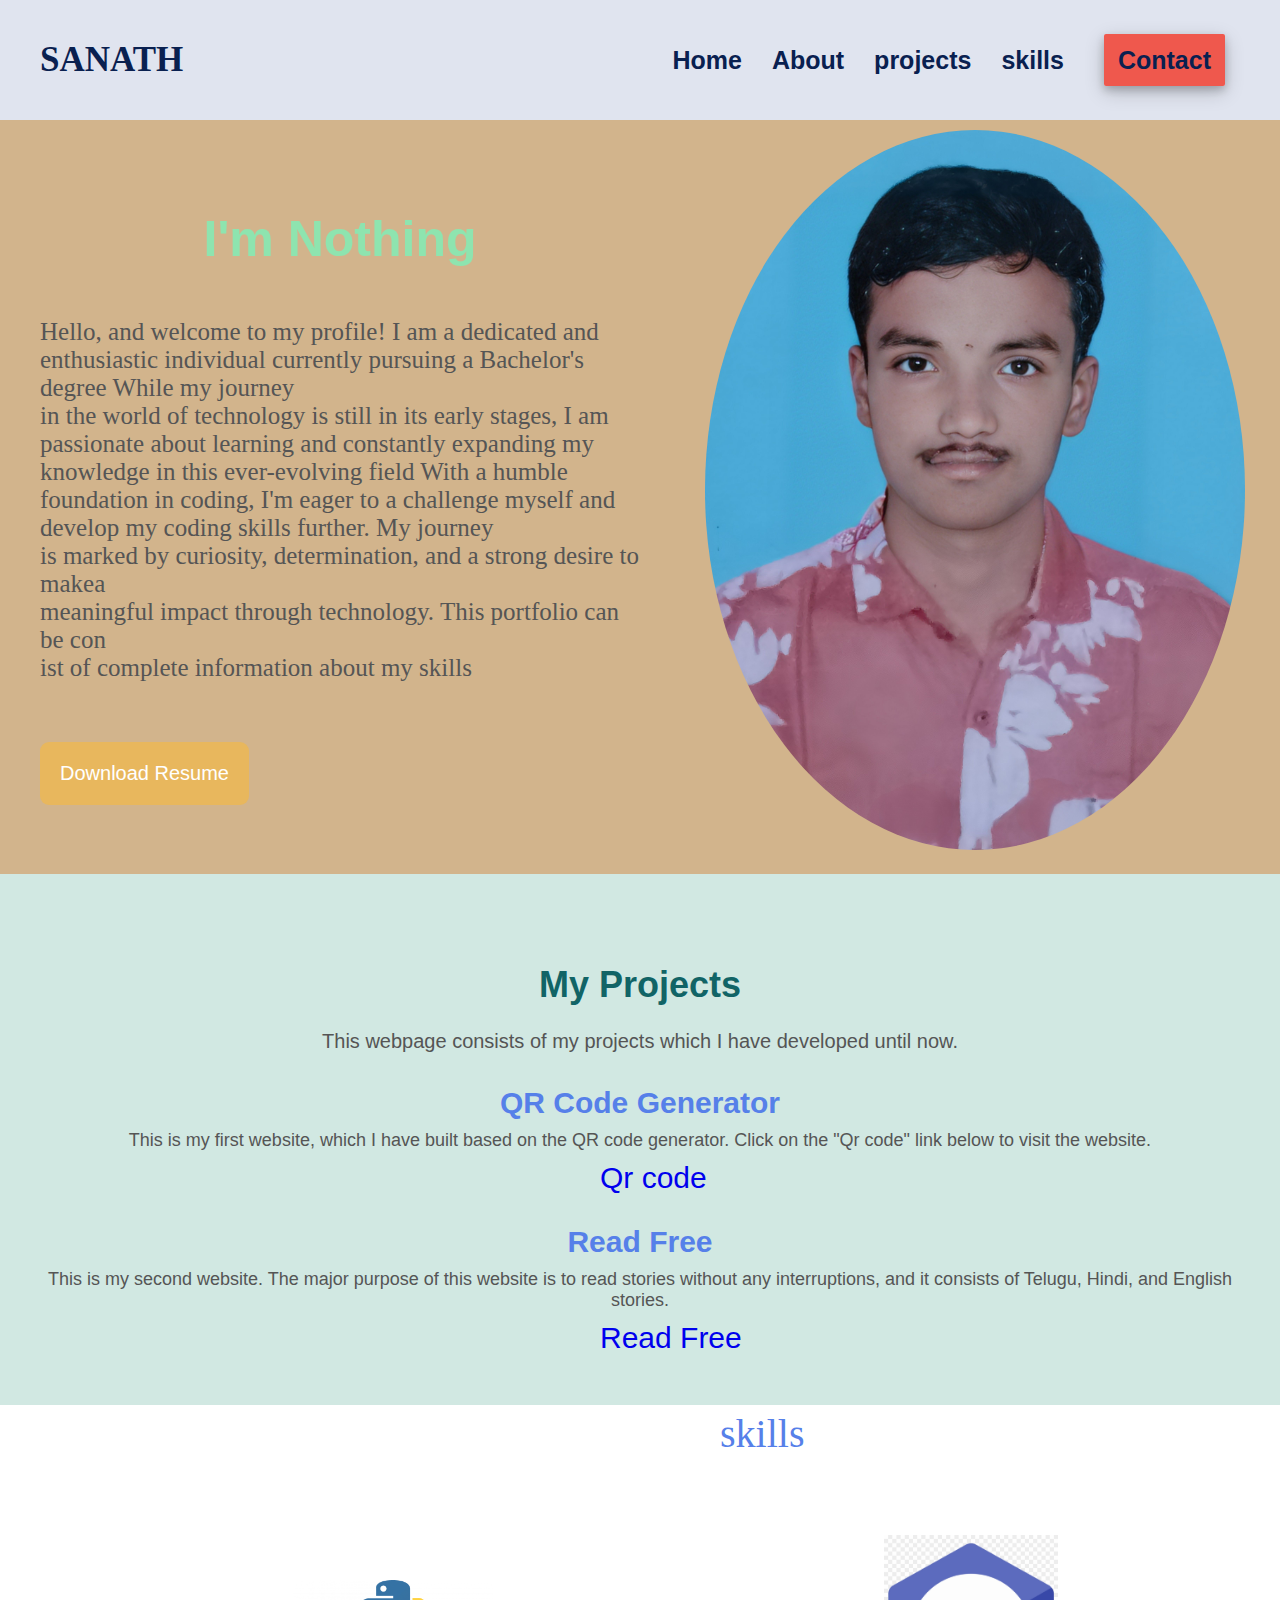
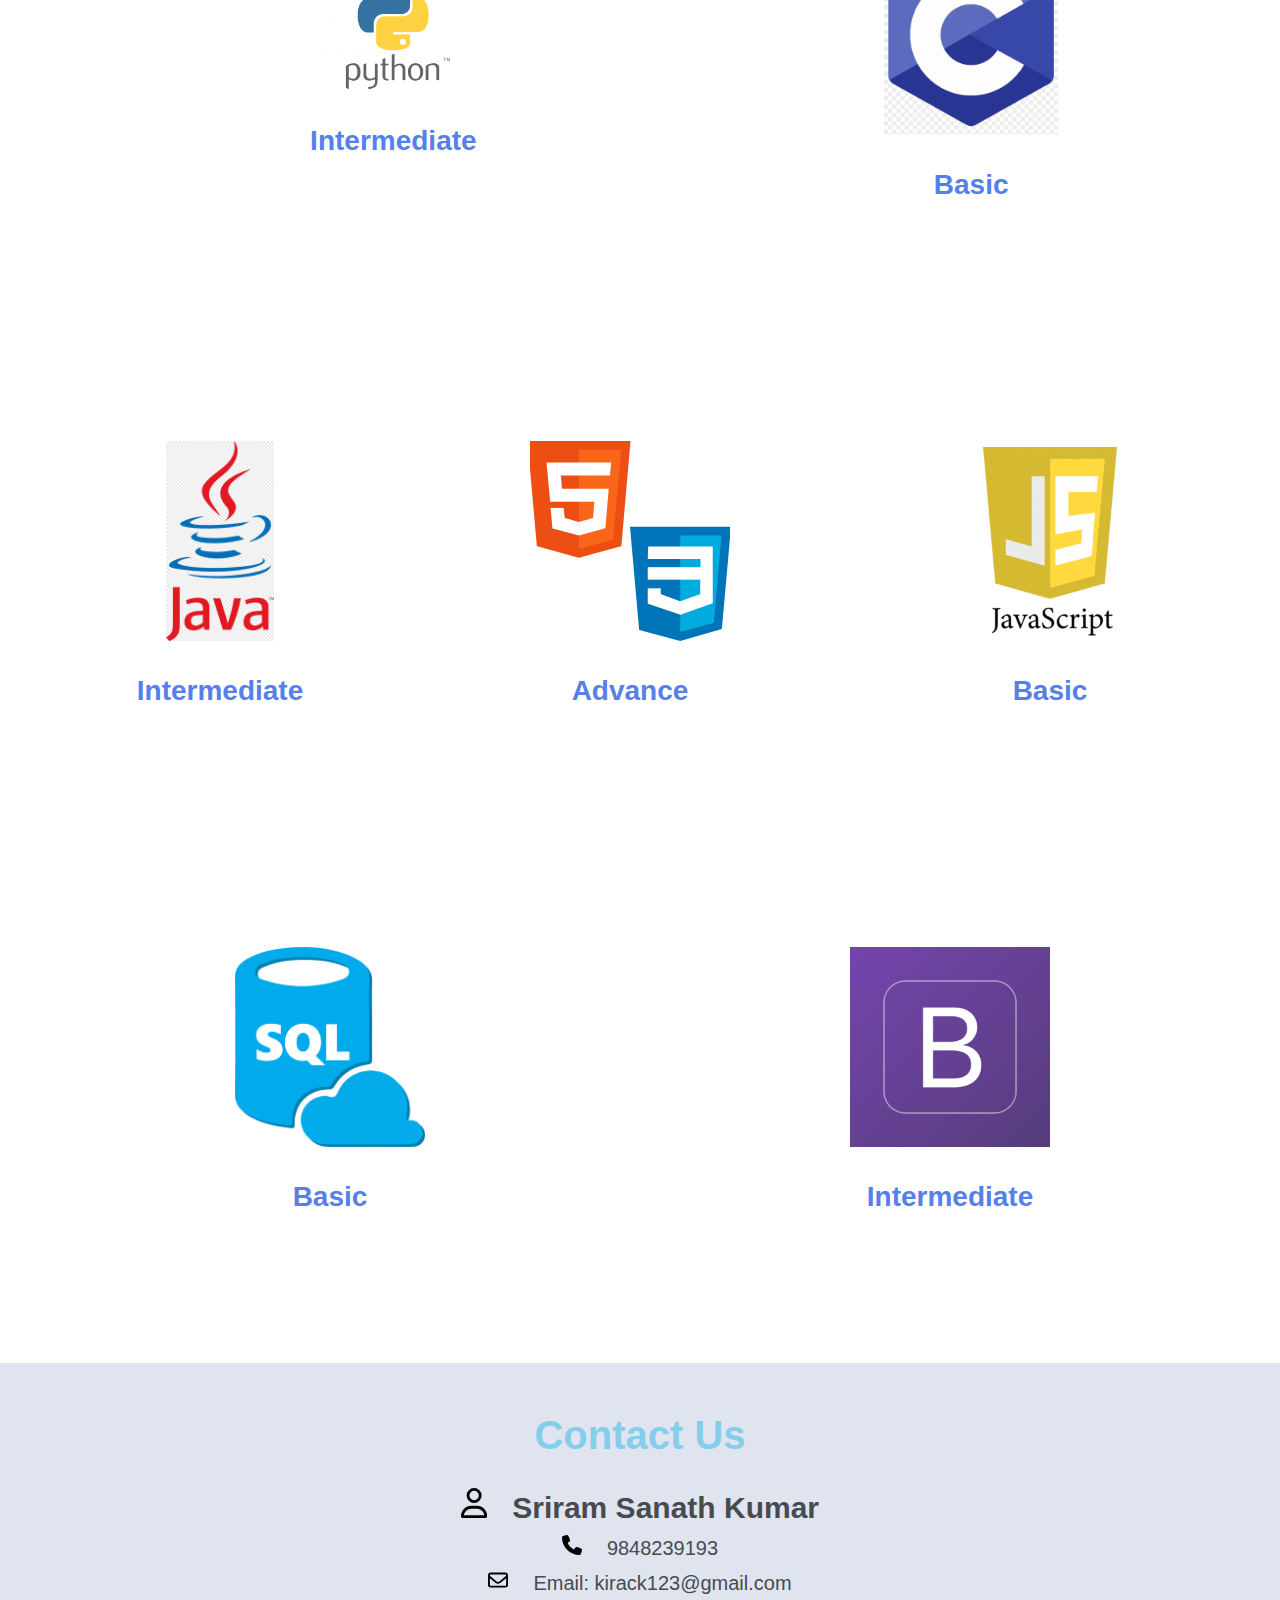
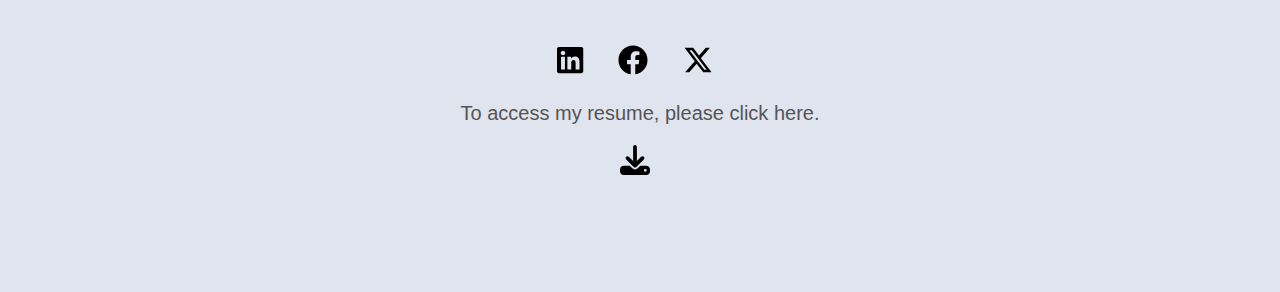
==== index.html @ 57c626eb "hhhhhhhhhhh" ====
<!DOCTYPE html>
<html lang="en">
<head>
    <meta charset="UTF-8">
    <meta name="viewport" content="width=device-width, initial-scale=1.0">
    <link href="https://fonts.googleapis.com/css2?family=Dosis:wght@800&display=swap" rel="stylesheet">
<link rel="stylesheet" href="https://cdnjs.cloudflare.com/ajax/libs/font-awesome/5.15.3/css/all.min.css" integrity="sha512-...your-integrity-hash...=" crossorigin="anonymous" />
<link rel="icon" type="image/x-icon" href="2.jpg" sizes="32x32" height="100" width="100">

    <link rel="stylesheet" href="folio.css">
    <script src="scrript.js"></script>
    <title>Portfolio</title>
    
</head>
<body>
    <nav class="navbar">
        <div class="logo">
            <a href="#" id="dark-mode-toggle" >SANATH</a>
        </div>
        <ul class="nav-links" id="navLinks">
            <li><a href="#Home">Home</a></li>
            <li><a href="#About">About</a></li>
            <li><a href="#about">projects</a></li>
            <li><a href="#skills">skills</a></li>
            <li><a href="#contact" class="cta">Contact</a></li>
        </ul>
        
        <div class="burger" onclick="toggleMenu()">
            <div class="line1"></div>
            <div class="line2"></div>
            <div class="line3"></div>
        </div>
    </nav>
   
<div class="main" id="About">
    <div class="left1">
        <h1 class="h">I'm Nothing </h1>
        <p class="ssk">Hello, and welcome to my profile! I am a dedicated and enthusiastic individual currently pursuing a Bachelor's degree
            While my journey <br> in the world of technology is still  in its early stages, I am passionate about learning and constantly expanding my knowledge in this ever-evolving field
            With a humble foundation in coding, I'm eager to a challenge myself and develop my coding skills further. My journey <br> is marked by curiosity, determination, and  a strong desire to makea <br> meaningful impact through technology. 
            This portfolio can be con<br>ist of complete information about my skills
        </p>
        <p class="srk">This website can be consist of real and genuie information about the sanath kumar. Hi!
            every one I am currently pursuing my B.Tech second year in the stream of computer
            science and enginnering. This portfolio can be consist of complete information about
            my skills which I have learn till now. During my B.Tech course I was done some project
            related to web development built my web development.I was provided my number in the
            the contact section I any Queries please contact me.</p>

         <a href="thumbnail (1).pdf" download class="sum">Download Resume</a>
    </div>
    <div class="right">
        <div class="image">
            <img src="sanath (2).jpg" alt="loading---" style="border-radius: 80%;">
        </div>
       
    </div>
</div>

<div class="about-container" id="about">
    <div class="main1">
        
        <div class="left">
            <h1 class="num">My Projects</h1>
            
            <p class="g">This webpage consists of my projects which I have developed until now.</p>
            <h3 class="g2">QR Code Generator</h3>
            <p class="m">This is my first website, which I have built based on the QR code generator. Click on the "Qr code" link below to visit the website.</p>
            <a href="https://qrscannersa.netlify.app/" id="p">Qr code</a>
            <h3 class="g2">Read Free</h3>
            <p class="m">This is my second website. The major purpose of this website is to read stories without any interruptions, and it consists of Telugu, Hindi, and English stories.</p>
            <a href="https://storiesread.netlify.app/" id="p">Read Free</a>
        </div>
        <div class="right">
            <p></p>
        </div>
    </div>
</div>

<!-- skills section  -->

       
<div id="skills-section">
    
   <span class="ee">skills</span>
    
    <div class="skill-item">
        <img class="skill-image" src="Python-Symbol-700x394.png" alt="Skill 1">
        <h2>Intermediate</h2>
    </div>
    <div class="skill-item">
        <img class="skill-image" src="240-2409409_c-programming-icon-c-programming-language-icon.png" alt="Skill 2">
        <h2>Basic</h2>
    </div>
    <div class="skill-item">
        <img class="skill-image" src="6242699_language-icon-java-logo-transparent-png.png" alt="Skill 3">
        <h2>Intermediate</h2>
    </div>
    <!-- Add more skill items as needed -->
    <div class="skill-item">
        <img class="skill-image" src="htmlcss.png" alt="Skill 2">
        <h2>Advance</h2>
    </div>
    
    <div class="skill-item">
        <img class="skill-image" src="javascript-logo-hq-png-1.png" alt="Skill 2">
        <h2>Basic</h2>
    </div>
    <div class="skill-item">
        <img class="skill-image" src="logo-mysql-part-azure-sql-database-with-azure-active-directory-17.png" alt="Skill 3">
        <h2>Basic</h2>
    </div>
    <div class="skill-item">
        <img class="skill-image" src="bootstrap-logo-png--600 (1).png" alt="Skill 3">
        <h2>Intermediate</h2>
    </div>
</div>
<footer>
    <div class="contact-container" id="contact">
      <h2>Contact Us</h2>
      <div class="contact-info">
        <h3><svg xmlns="http://www.w3.org/2000/svg" height="1em" viewBox="0 0 448 512"><path d="M304 128a80 80 0 1 0 -160 0 80 80 0 1 0 160 0zM96 128a128 128 0 1 1 256 0A128 128 0 1 1 96 128zM49.3 464H398.7c-8.9-63.3-63.3-112-129-112H178.3c-65.7 0-120.1 48.7-129 112zM0 482.3C0 383.8 79.8 304 178.3 304h91.4C368.2 304 448 383.8 448 482.3c0 16.4-13.3 29.7-29.7 29.7H29.7C13.3 512 0 498.7 0 482.3z"/></svg><span class="sp">Sriram Sanath Kumar</span></h3>
        
        <p><svg xmlns="http://www.w3.org/2000/svg" height="1em" viewBox="0 0 512 512"><!--! Font Awesome Free 6.4.2 by @fontawesome - https://fontawesome.com License - https://fontawesome.com/license (Commercial License) Copyright 2023 Fonticons, Inc. --><path d="M164.9 24.6c-7.7-18.6-28-28.5-47.4-23.2l-88 24C12.1 30.2 0 46 0 64C0 311.4 200.6 512 448 512c18 0 33.8-12.1 38.6-29.5l24-88c5.3-19.4-4.6-39.7-23.2-47.4l-96-40c-16.3-6.8-35.2-2.1-46.3 11.6L304.7 368C234.3 334.7 177.3 277.7 144 207.3L193.3 167c13.7-11.2 18.4-30 11.6-46.3l-40-96z"/></svg><span class="sp">9848239193</span></p>
        <p><svg xmlns="http://www.w3.org/2000/svg" height="1em" viewBox="0 0 512 512"><!--! Font Awesome Free 6.4.2 by @fontawesome - https://fontawesome.com License - https://fontawesome.com/license (Commercial License) Copyright 2023 Fonticons, Inc. --><path d="M64 112c-8.8 0-16 7.2-16 16v22.1L220.5 291.7c20.7 17 50.4 17 71.1 0L464 150.1V128c0-8.8-7.2-16-16-16H64zM48 212.2V384c0 8.8 7.2 16 16 16H448c8.8 0 16-7.2 16-16V212.2L322 328.8c-38.4 31.5-93.7 31.5-132 0L48 212.2zM0 128C0 92.7 28.7 64 64 64H448c35.3 0 64 28.7 64 64V384c0 35.3-28.7 64-64 64H64c-35.3 0-64-28.7-64-64V128z"/></svg><span class="sp">Email: kirack123@gmail.com</span></p>
        <div class="social-media">
          <a href=""><svg xmlns="http://www.w3.org/2000/svg" height="1em" viewBox="0 0 448 512"><path d="M416 32H31.9C14.3 32 0 46.5 0 64.3v383.4C0 465.5 14.3 480 31.9 480H416c17.6 0 32-14.5 32-32.3V64.3c0-17.8-14.4-32.3-32-32.3zM135.4 416H69V202.2h66.5V416zm-33.2-243c-21.3 0-38.5-17.3-38.5-38.5S80.9 96 102.2 96c21.2 0 38.5 17.3 38.5 38.5 0 21.3-17.2 38.5-38.5 38.5zm282.1 243h-66.4V312c0-24.8-.5-56.7-34.5-56.7-34.6 0-39.9 27-39.9 54.9V416h-66.4V202.2h63.7v29.2h.9c8.9-16.8 30.6-34.5 62.9-34.5 67.2 0 79.7 44.3 79.7 101.9V416z"/></svg></a>
          <a href="#"><svg xmlns="http://www.w3.org/2000/svg" height="1em" viewBox="0 0 512 512"><path d="M504 256C504 119 393 8 256 8S8 119 8 256c0 123.78 90.69 226.38 209.25 245V327.69h-63V256h63v-54.64c0-62.15 37-96.48 93.67-96.48 27.14 0 55.52 4.84 55.52 4.84v61h-31.28c-30.8 0-40.41 19.12-40.41 38.73V256h68.78l-11 71.69h-57.78V501C413.31 482.38 504 379.78 504 256z"/></svg></a>
          <a href="#" target="_blank"><svg xmlns="http://www.w3.org/2000/svg" height="1em" viewBox="0 0 512 512"><path d="M389.2 48h70.6L305.6 224.2 487 464H345L233.7 318.6 106.5 464H35.8L200.7 275.5 26.8 48H172.4L272.9 180.9 389.2 48zM364.4 421.8h39.1L151.1 88h-42L364.4 421.8z"/></svg></i></a>
          <p>To access my resume, please click here.</p>
          <a href="thumbnail (1).pdf" target="_blank"  class="sss"><svg xmlns="http://www.w3.org/2000/svg" height="1em" viewBox="0 0 512 512"><path d="M288 32c0-17.7-14.3-32-32-32s-32 14.3-32 32V274.7l-73.4-73.4c-12.5-12.5-32.8-12.5-45.3 0s-12.5 32.8 0 45.3l128 128c12.5 12.5 32.8 12.5 45.3 0l128-128c12.5-12.5 12.5-32.8 0-45.3s-32.8-12.5-45.3 0L288 274.7V32zM64 352c-35.3 0-64 28.7-64 64v32c0 35.3 28.7 64 64 64H448c35.3 0 64-28.7 64-64V416c0-35.3-28.7-64-64-64H346.5l-45.3 45.3c-25 25-65.5 25-90.5 0L165.5 352H64zm368 56a24 24 0 1 1 0 48 24 24 0 1 1 0-48z"/></svg></a>
        </div>
      </div>
    </div>
    
  </footer>
  <script>
        
    function toggleMenu() {
const navLinks = document.getElementById("navLinks");
navLinks.classList.toggle("active");
}
window.addEventListener('load', function () {
// Array of colorful background options
const colors = ['#F08080','#F0F8FF','#E6E6FA','#FFFFE0','#FFB6C1','#FFFFFF',' #00CED1','#D2B48C','#E1D5E7','#AFE4D3',];

// Get a random color from the array
const randomColor = colors[Math.floor(Math.random() * colors.length)];

// Apply the random color to the body background
document.body.style.backgroundColor = randomColor;
});

 

</script>
</body>
</html>
---- folio.css ----
/* Reset some default styles */
body {
    font-family: Arial, sans-serif;
    margin: 0;
    padding: 0;
    background-color: #f2f2f2;
}

body, ul {
    margin: 0;
    padding: 0;
    font-family:  sans-serif;
}

/* Navbar styles */
.navbar {
    display: flex;
    justify-content: space-between;
    align-items: center;
    background:#e0e4ef;
    
    padding: 40px 40px;
    font-size: 20px;
}
.logo a {
    text-decoration: none;
    
    color:#092050;
    font-size: 35px;
    font-weight: bold;
    font-family: 'Times New Roman', Times, serif;
}

.nav-links {
    list-style: none;
    display: flex;
}

.nav-links li {
    margin: 0 15px;
}

.nav-links a {
    text-decoration: none;
    
    color:#092050;
    font-size: 25px;
    font-weight: 600;
    transition: all .3s ease;
}
.cta{
    padding: 12px 14px;
     cursor:pointer;
     background: #ef584d;
     outline: none;
     border: none;
      color: #fff;
     border-radius: 2px;
     margin-left: 10px;
     box-shadow: 0 4px 8px 0 rgb(0, 0, 0,0.2), 0 6px 20px 0 rgb(0, 0 ,0,0.19);
}

/* Mobile menu styles */
.burger {
    display: none;
    flex-direction: column;
    cursor: pointer;
}

.line1, .line2, .line3 {
    width: 25px;
    height: 3px;
    background-color: black;
    margin: 3px 0;
}

@media screen and (max-width: 768px) {
    .burger {
        display: flex;
    }

    .nav-links {
        display: none;
        flex-direction: column;
        text-align: center;
        width: 100%;
        background-color:#fff;
        position: absolute;
        top: 90px;
        left: 0px;
    }

    .nav-links.active {
        display: flex;
    }
    .nav-links a{
        font-size: 20px;
    }
    .nav-links a:hover {
        background-color: #e0e4ef;
       
        text-decoration: solid;
        text-align: center;
    }
    .nav-links li {
        margin: 20px 0;
    }
}
/* port */

.main {
    display: flex;
    flex-wrap: wrap;
    justify-content: space-between;
    padding: 20px;
}

.left1 {
    flex: 1;
    padding: 20px;
   max-height: 50%;
    border-radius: 5px;
   
}
h1{
    text-align: center;
    font-size: 50px;
    margin-top: 50px;
}
.h{
    color: #8ee4af;
}
.ssk{
    font-size: 25px;
    line-height: -800px;
    font-family: 'Times New Roman', Times, serif;
    margin-top: 50px;
}
.srk{
    display: none;
}
.right {
    flex: 1;
    text-align: center;
}

.image img {
    max-width: 60vw;
      max-height: 80vh;
      margin-left: 30px;
      margin-top: -10px;
}

.sum {
    display: inline-block;
    margin-top: 10px;
    padding: 20px 20px;
    background-color:rgb(232, 183, 93);
    color: #fff;
    text-decoration: none;
    border-radius: 9px;
    font-size: 20px;
    margin-top: 50px;
    
}


@media screen and (max-width: 768px) {
    .left1 {
        flex: 1;
        padding: 20px;
       max-height: 100%;
        border-radius: 5px;
        
    }
    .srk{
        display: block;
        font-family: 'Times New Roman', Times, serif;
        font-size: 20px;
    }
    .ssk{
        display: none;

    }
    h1{
        text-align: center;
        font-size: 40px;
        
    }
    .right {
        flex: 1;
        text-align: center;
    }
    
    .image img {
        max-width: 80%;
          max-height: 50%;
    }
    
    .sum {
        display: inline-block;
    margin-top: 10px;
    padding: 18px 20px;
    background-color:rgb(232, 183, 93);
    color: #fff;
    text-decoration: none;
    border-radius: 9px;
    font-size: 18px;
    text-align: center;
}
    .main {
        flex-direction: column;
    }
    .left1 {
        margin-bottom: 20px;
    }
    .ssk{
        top: 40px;
        font-size: 20px;
        line-height: 25px;
        font-family: 'Times New Roman', Times, serif;
    }
}

/* Add more responsive styles as needed */
.about-container {
   
    padding: 20px;
    background:#d1e8e2;
   
}

/* .main1 {
    display: flex;
    flex-wrap: wrap;
    justify-content: space-between;
} */

.left {
  
    flex: 1;
    padding: 20px;
   
    border-radius: 5px;
    
}

.right {
    flex: 1;
    text-align: center;
}

/* Default styles for larger screens */
.num {
    font-size: 36px;
    margin-bottom: 20px;
    color: #116466;
}

.h1 {
    font-size: 24px;
}

.g {
    font-size: 20px;
    font-family: Arial, Helvetica, sans-serif;
     text-align: center;
     line-height: 30px;
}
#p{
    text-align: center;
    text-decoration: dashed;
    padding: 10px 20px;
    margin-left: 45%;
    font-size: 30px;
    
}
.g2 {
    color: #5680e9;
}
#p:hover{
    text-decoration: dashed;
    color: #659dbd;
}
h3{
    text-align: center;
    font-size: 30px;
}
.m {
    font-size: 18px;
    text-align: center;
}


@media screen and (max-width: 992px) {
    .num {
        font-size: 28px;
    }

    .h1 {
        font-size: 20px;
    }

    .g {
        font-size: 16px;
    }

    .m {
        font-size: 14px;
        line-height: 30px;
    }
    .main1 {
        display: flex;
        flex-wrap: wrap;
        justify-content: space-between;
    }
}

@media screen and (max-width: 768px) {
    .main1 {
        flex-direction: column;
        max-width: 95%;
        max-height: 100%;
    }
   

    .left {
        margin-bottom: 20px;
    }

    .num {
        font-size: 28px;
    }

    .h1 {
        font-size: 18px;
    }

    .g {
        font-size: 18px;
    }

    .m {
        font-size: 18px;
        line-height: 30px;
    }
    #p{
        margin-left: 40%;
        
    }
   

}

@media screen and (max-width: 480px) {
    .num {
        font-size: 20px;
    }

    .h1 {
        font-size: 16px;
    }

    .g {
        font-size: 18px;
    }

    .m {
        font-size: 15px;
    }
    #p{
        margin-left: 30%;
    }
    .main1 {
        display: flex;
        flex-wrap: wrap;
        justify-content: space-between;
    
        max-width: 95%;
    }
}

@media screen and (max-width: 380px) {
    .num {
        font-size: 40px;
    }

   

    .g {
        font-size: 14px;
    }

    .m {
        font-size: 14px;
    }
    #p{
        margin-left: 60px;
        font-size: 30px;

    }
    .main1 {
        flex-direction: column;
        max-width: 95%;
    }
}


#skills-section {
    background-color: white;
            display: flex;
            justify-content: center;
            align-items: center;
            flex-wrap: wrap;
            padding: 20px;
        }
        .ee{
            font-size: 40px;
            font-family: 'Times New Roman', Times, serif;
              color: #5680e9;
           margin-top: -400px;
         transform: translatex(700px);
         margin-bottom: 90px;
         
         
            
        }
     #skills-section h2{
        font-size: 28px;
       color: #5680e9;
       margin-top: 30px;
     }
        .skill-item {
            flex: 1;
            text-align: center;
            margin: 100px;
            padding: 10px;
        }

        .skill-image {
            max-width: 200px;
            max-height: 200px;
            height: auto;
        }

        h2 {
            margin-top: 10px;
            font-size: 20px;
        }

        /* Media query for screens smaller than 768px */
        @media screen and (max-width: 768px) {
            .skill-item {
                flex-basis: calc(50% - 20px);
                margin: 5px;
            }
             .ee{
                display: none;
             }
        }

        /* Media query for screens smaller than 576px */
        @media screen and (max-width: 576px) {
            .skill-item {
                flex-basis: calc(100% - 20px);
            }
        }
/* contact section  */
footer {
    background-color:#e0e4ef;
    padding: 40px;
    text-align: center;
    color: #555;
  }
  
  .contact-container {
    max-width: 600px;
    margin: 0 auto;
  }
  
  h2 {
    margin-bottom: 20px;
    font-size: 40px;
    color: #84ceeb; 
}
  
  .contact-info {
    margin-bottom: 30px;
  }
  
  h3 {
    margin-bottom: 10px;
    font-size: 30px;
  }
  
  p {
    margin: 10px 0;
    font-size: 20px;
  }
  
  .social-media a {
    display: inline-block;
    margin-right: 10px;
    margin-top: 30px;
    font-size: 30px;
    padding: 10px;
    color: #333;
  }
  
  .social-media a:hover {
    color: #333;
  }

  h1 {
    color:orchid;
  }

  p {
    color: #555;
  }

  .sp{
    color: #474b4f;
  }
  span{
    color: #6b6e70;
  }
  .sss{
    transform: translateX(-20px);
    transform: translateY(-30px);
    font-size: 50px;
  }
  .sp{
    margin-left: 25px;
    
  }
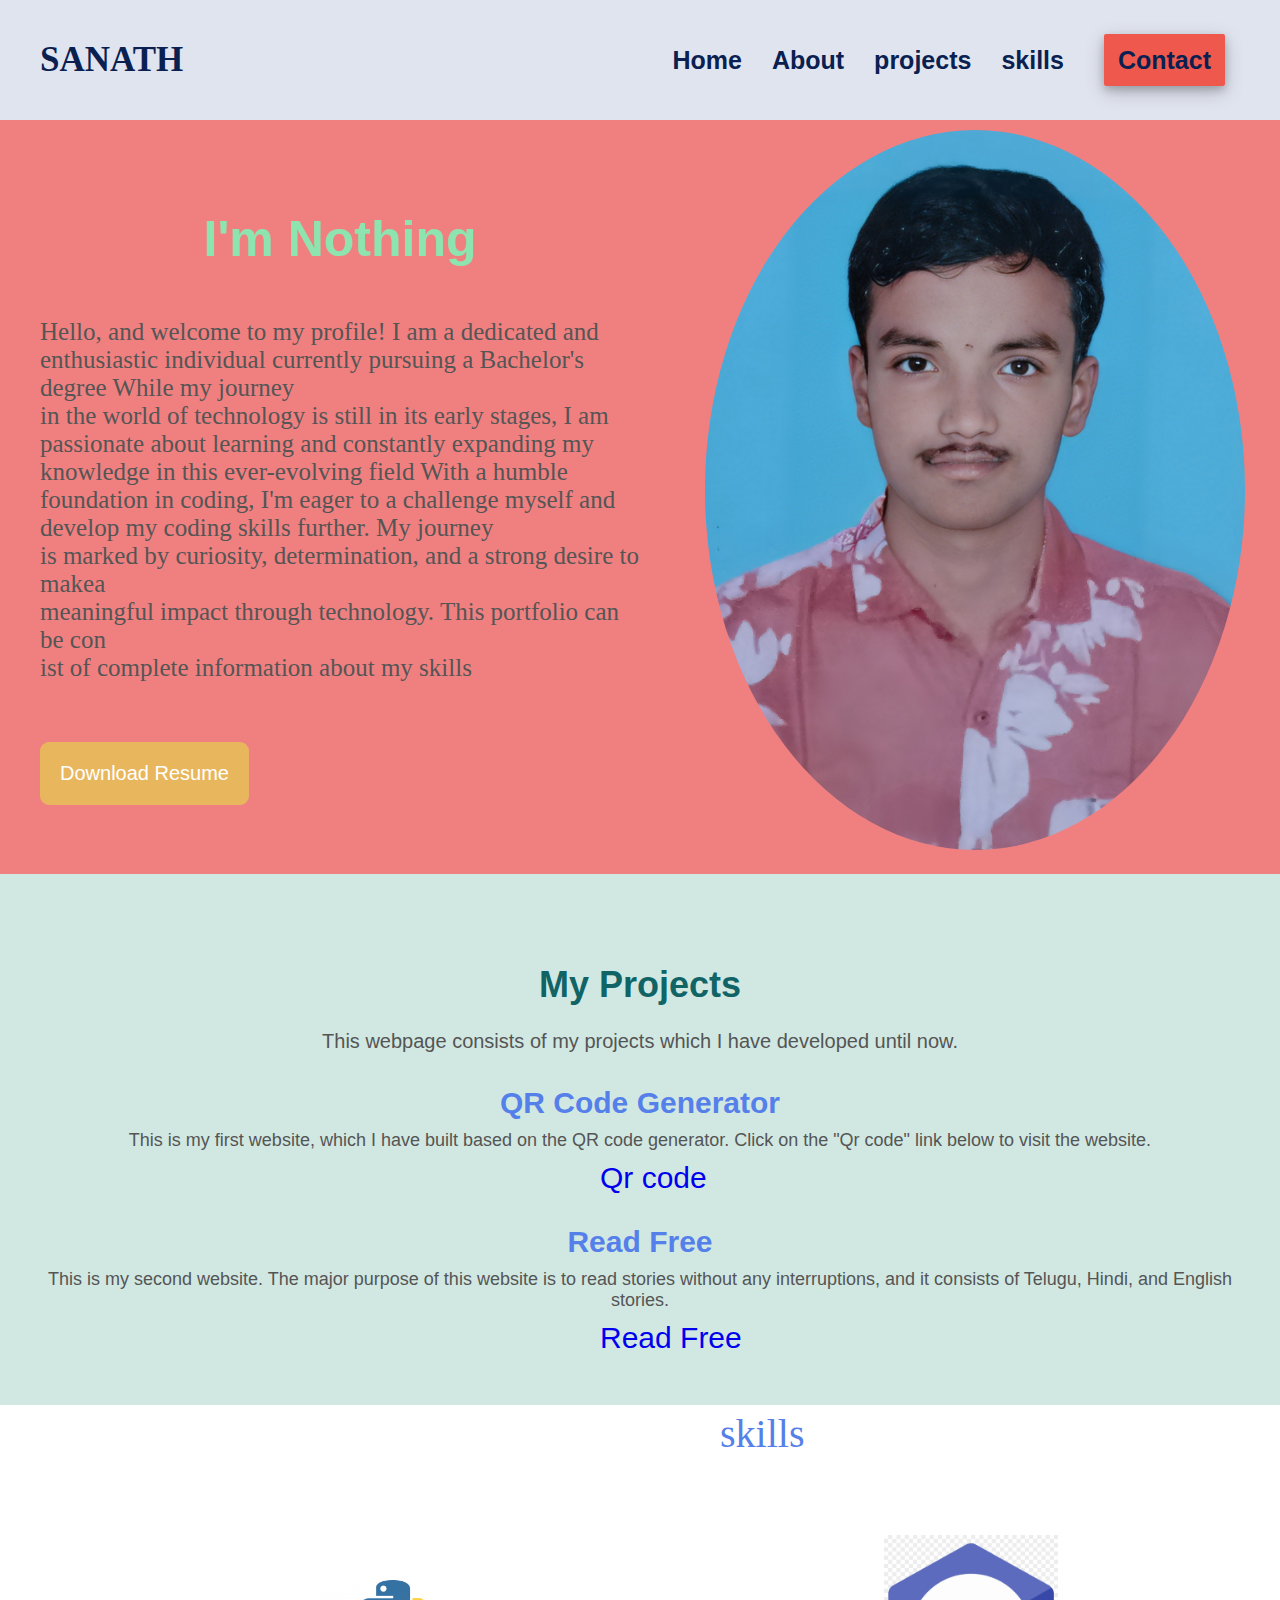
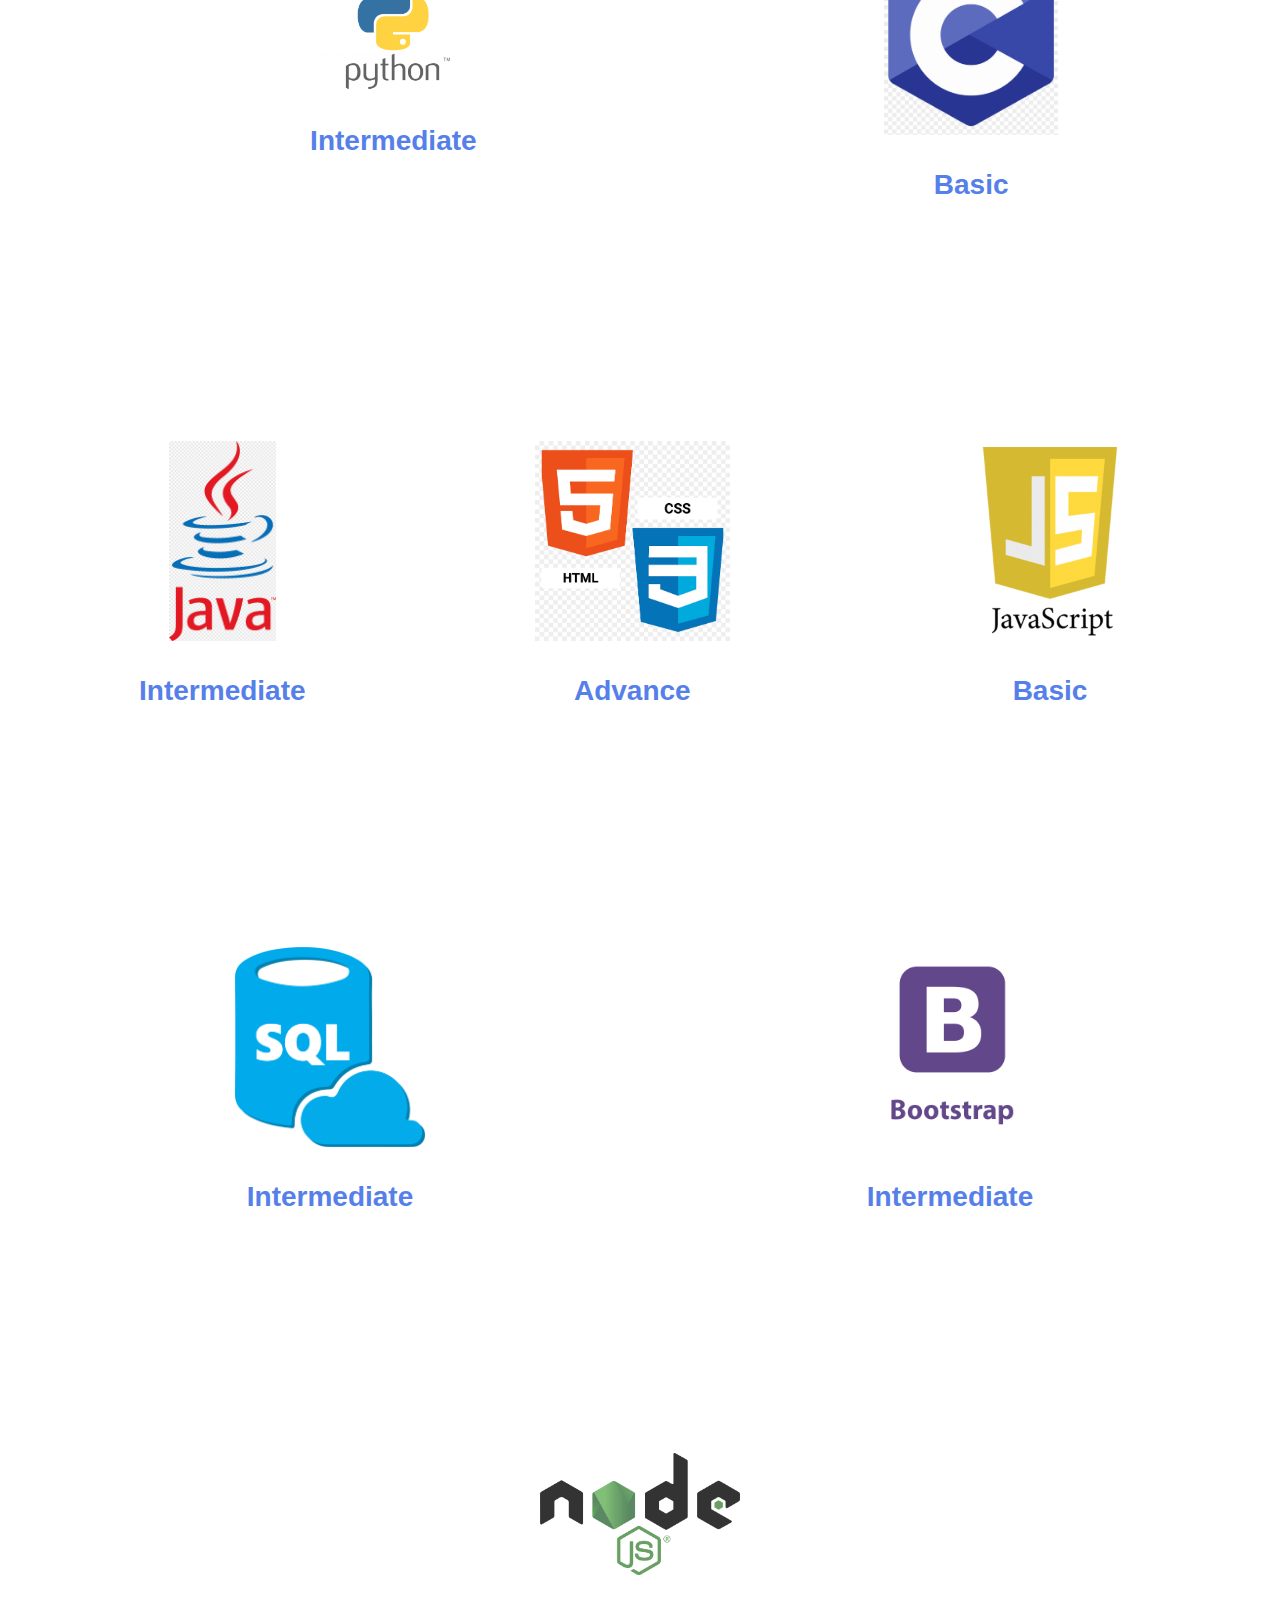
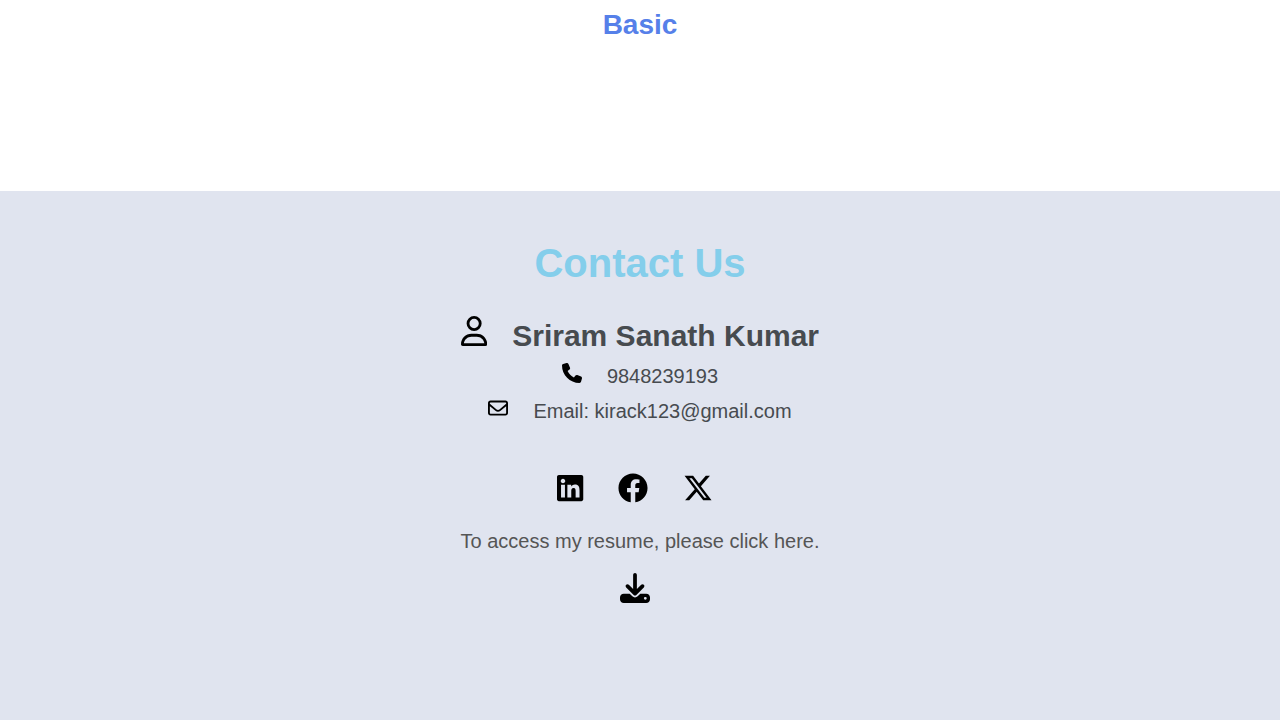
==== commit fe7e9f66: "ccccc" ====
--- a/index.html
+++ b/index.html
@@ -98,7 +98,7 @@
     </div>
     <!-- Add more skill items as needed -->
     <div class="skill-item">
-        <img class="skill-image" src="htmlcss.png" alt="Skill 2">
+        <img class="skill-image" src="IMG_20230910_141050.png" alt="Skill 2">
         <h2>Advance</h2>
     </div>
     
@@ -108,11 +108,15 @@
     </div>
     <div class="skill-item">
         <img class="skill-image" src="logo-mysql-part-azure-sql-database-with-azure-active-directory-17.png" alt="Skill 3">
-        <h2>Basic</h2>
+        <h2>Intermediate</h2>
     </div>
     <div class="skill-item">
-        <img class="skill-image" src="bootstrap-logo-png--600 (1).png" alt="Skill 3">
+        <img class="skill-image" src="bootstrap-png-bootstrap-512.png" alt="Skill 3">
         <h2>Intermediate</h2>
+    </div>
+    <div class="skill-item">
+        <img class="skill-image" src="Node_logo_NodeJS.png" alt="Skill 3">
+        <h2>Basic</h2>
     </div>
 </div>
 <footer>
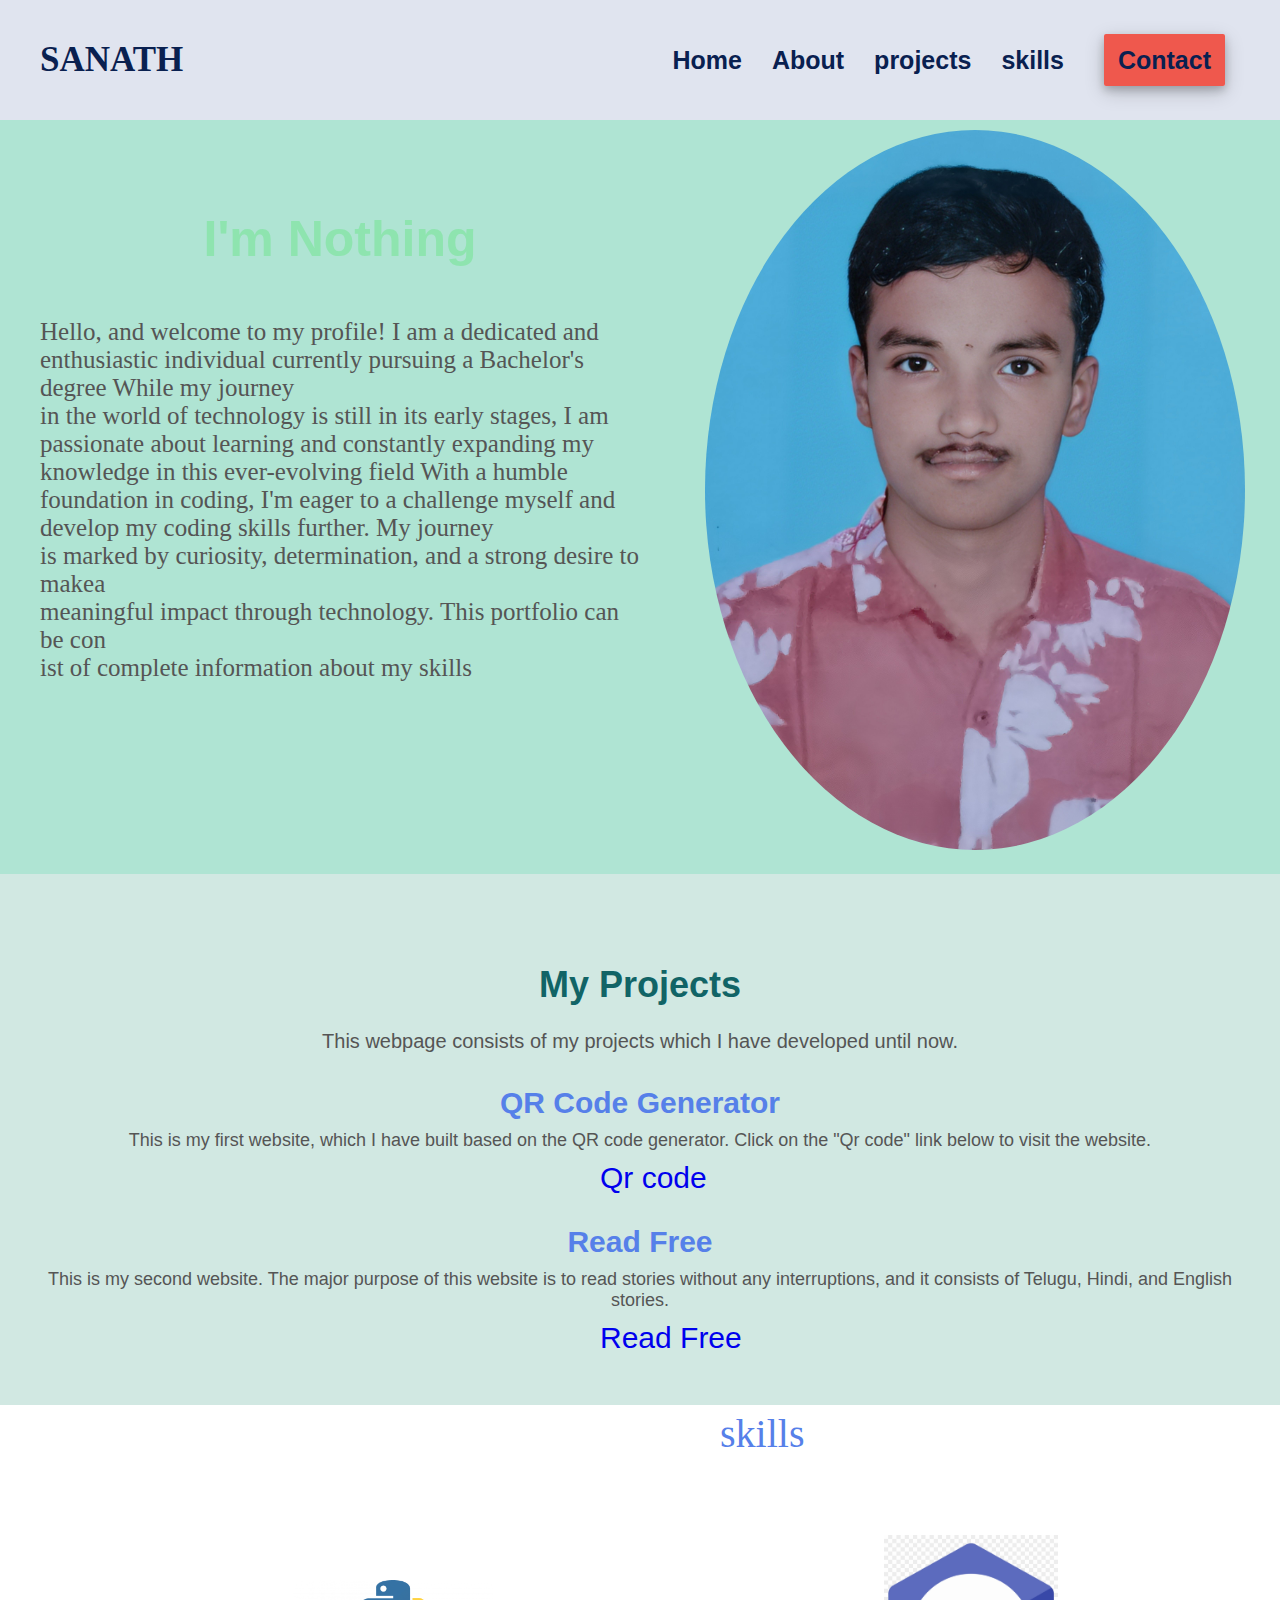
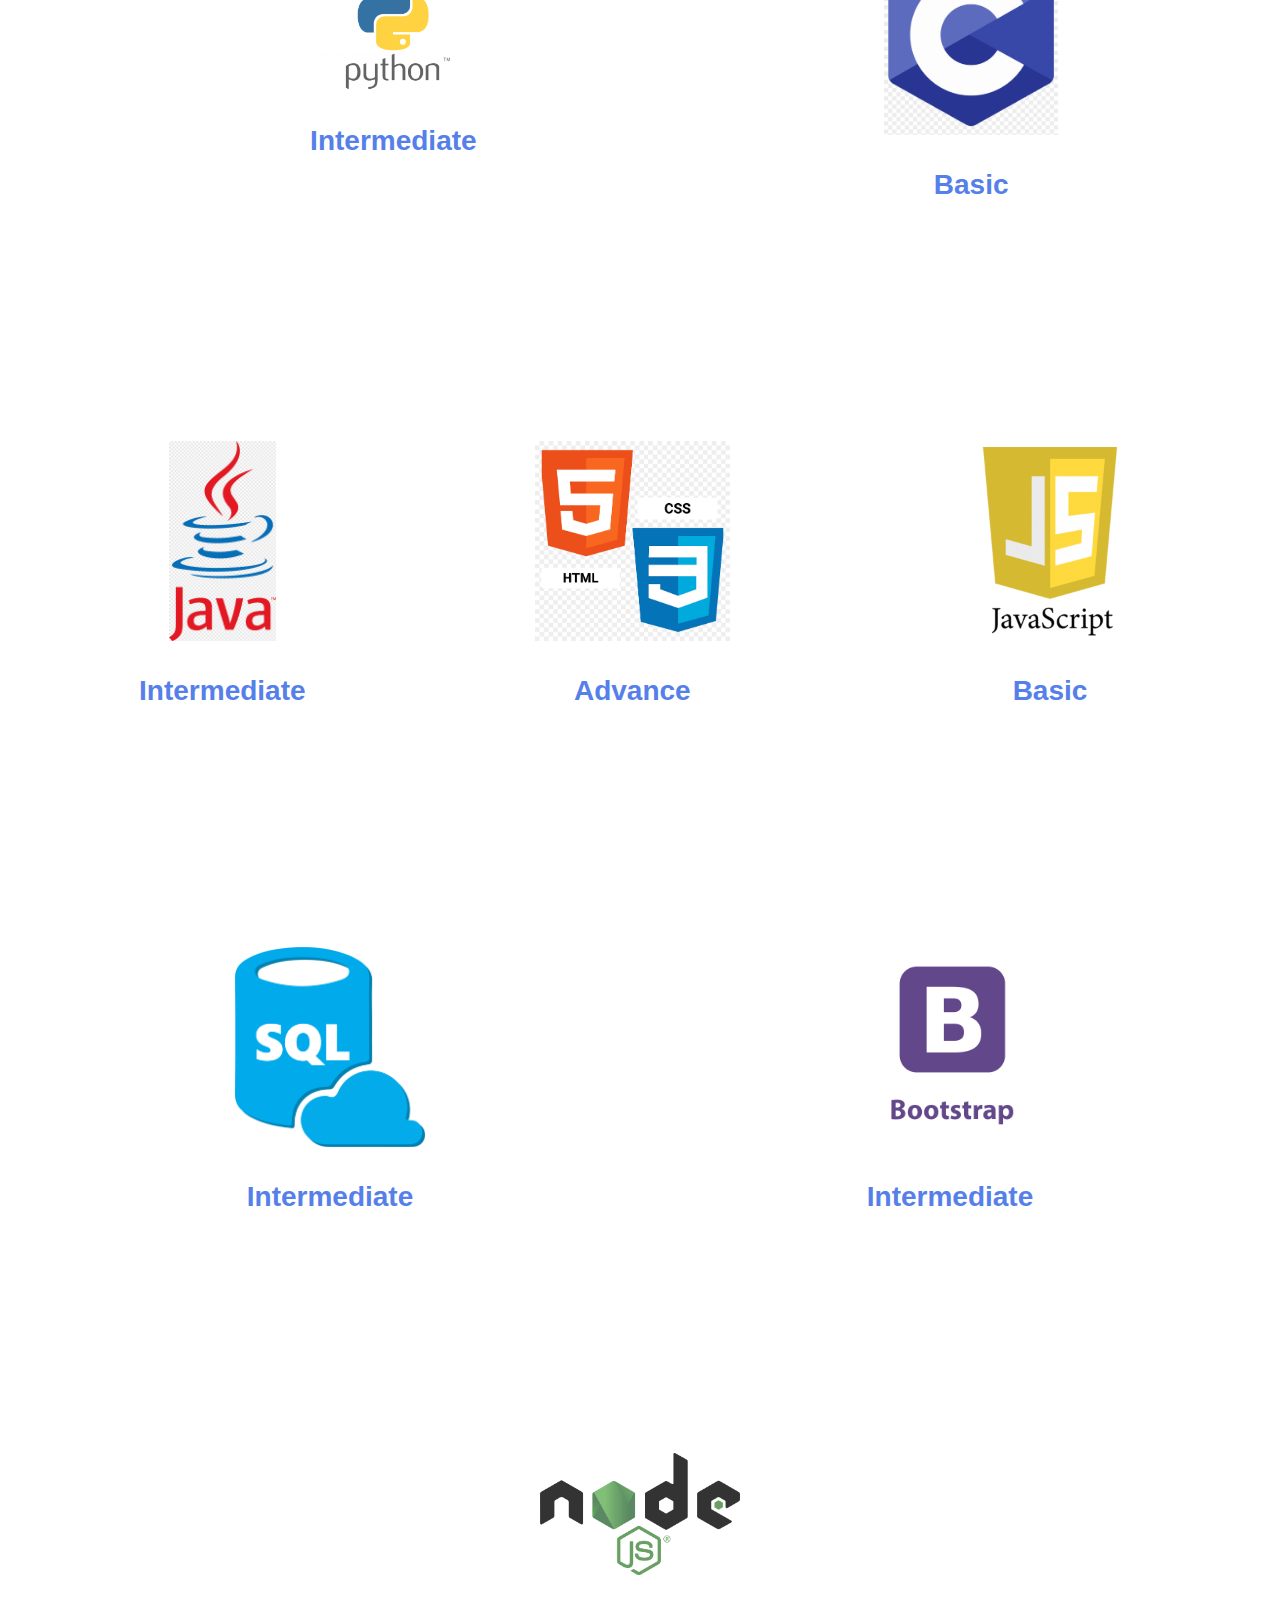
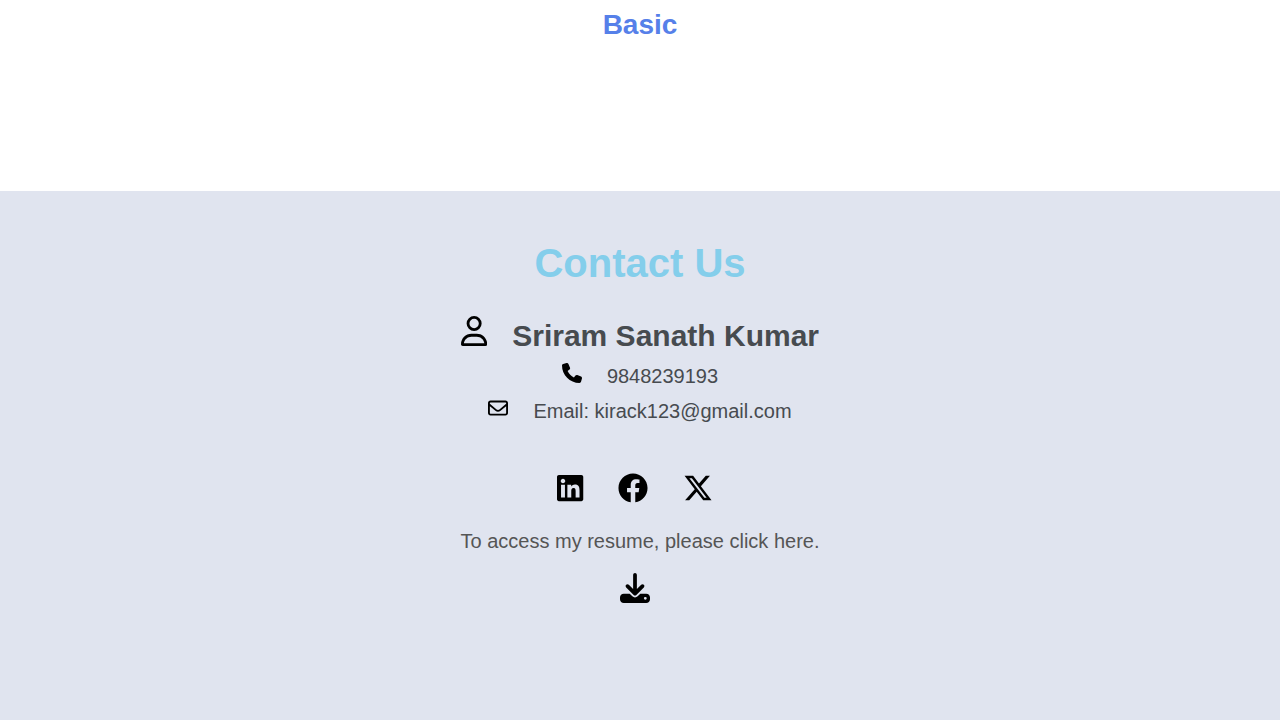
==== commit 89e173ac: "hhh45" ====
--- a/index.html
+++ b/index.html
@@ -5,7 +5,7 @@
     <meta name="viewport" content="width=device-width, initial-scale=1.0">
     <link href="https://fonts.googleapis.com/css2?family=Dosis:wght@800&display=swap" rel="stylesheet">
 <link rel="stylesheet" href="https://cdnjs.cloudflare.com/ajax/libs/font-awesome/5.15.3/css/all.min.css" integrity="sha512-...your-integrity-hash...=" crossorigin="anonymous" />
-<link rel="icon" type="image/x-icon" href="2.jpg" sizes="32x32" height="100" width="100">
+<link rel="icon" type="image/x-icon" href="IMG_20230911_141631-removebg-preview.png" sizes="32x32">
 
     <link rel="stylesheet" href="folio.css">
     <script src="scrript.js"></script>
@@ -21,7 +21,7 @@
             <li><a href="#Home">Home</a></li>
             <li><a href="#About">About</a></li>
             <li><a href="#about">projects</a></li>
-            <li><a href="#skills">skills</a></li>
+            <li><a href="#skills-section">skills</a></li>
             <li><a href="#contact" class="cta">Contact</a></li>
         </ul>
         
@@ -47,7 +47,7 @@
             related to web development built my web development.I was provided my number in the
             the contact section I any Queries please contact me.</p>
 
-         <a href="thumbnail (1).pdf" download class="sum">Download Resume</a>
+         <!-- <a href="thumbnail (1).pdf" download class="sum">Download Resume</a> -->
     </div>
     <div class="right">
         <div class="image">
--- a/folio.css
+++ b/folio.css
@@ -447,7 +447,11 @@
             margin-top: 10px;
             font-size: 20px;
         }
-
+        @media screen and (max-width: 992px) {
+           .ee{
+            display: none;
+           }
+        }
         /* Media query for screens smaller than 768px */
         @media screen and (max-width: 768px) {
             .skill-item {
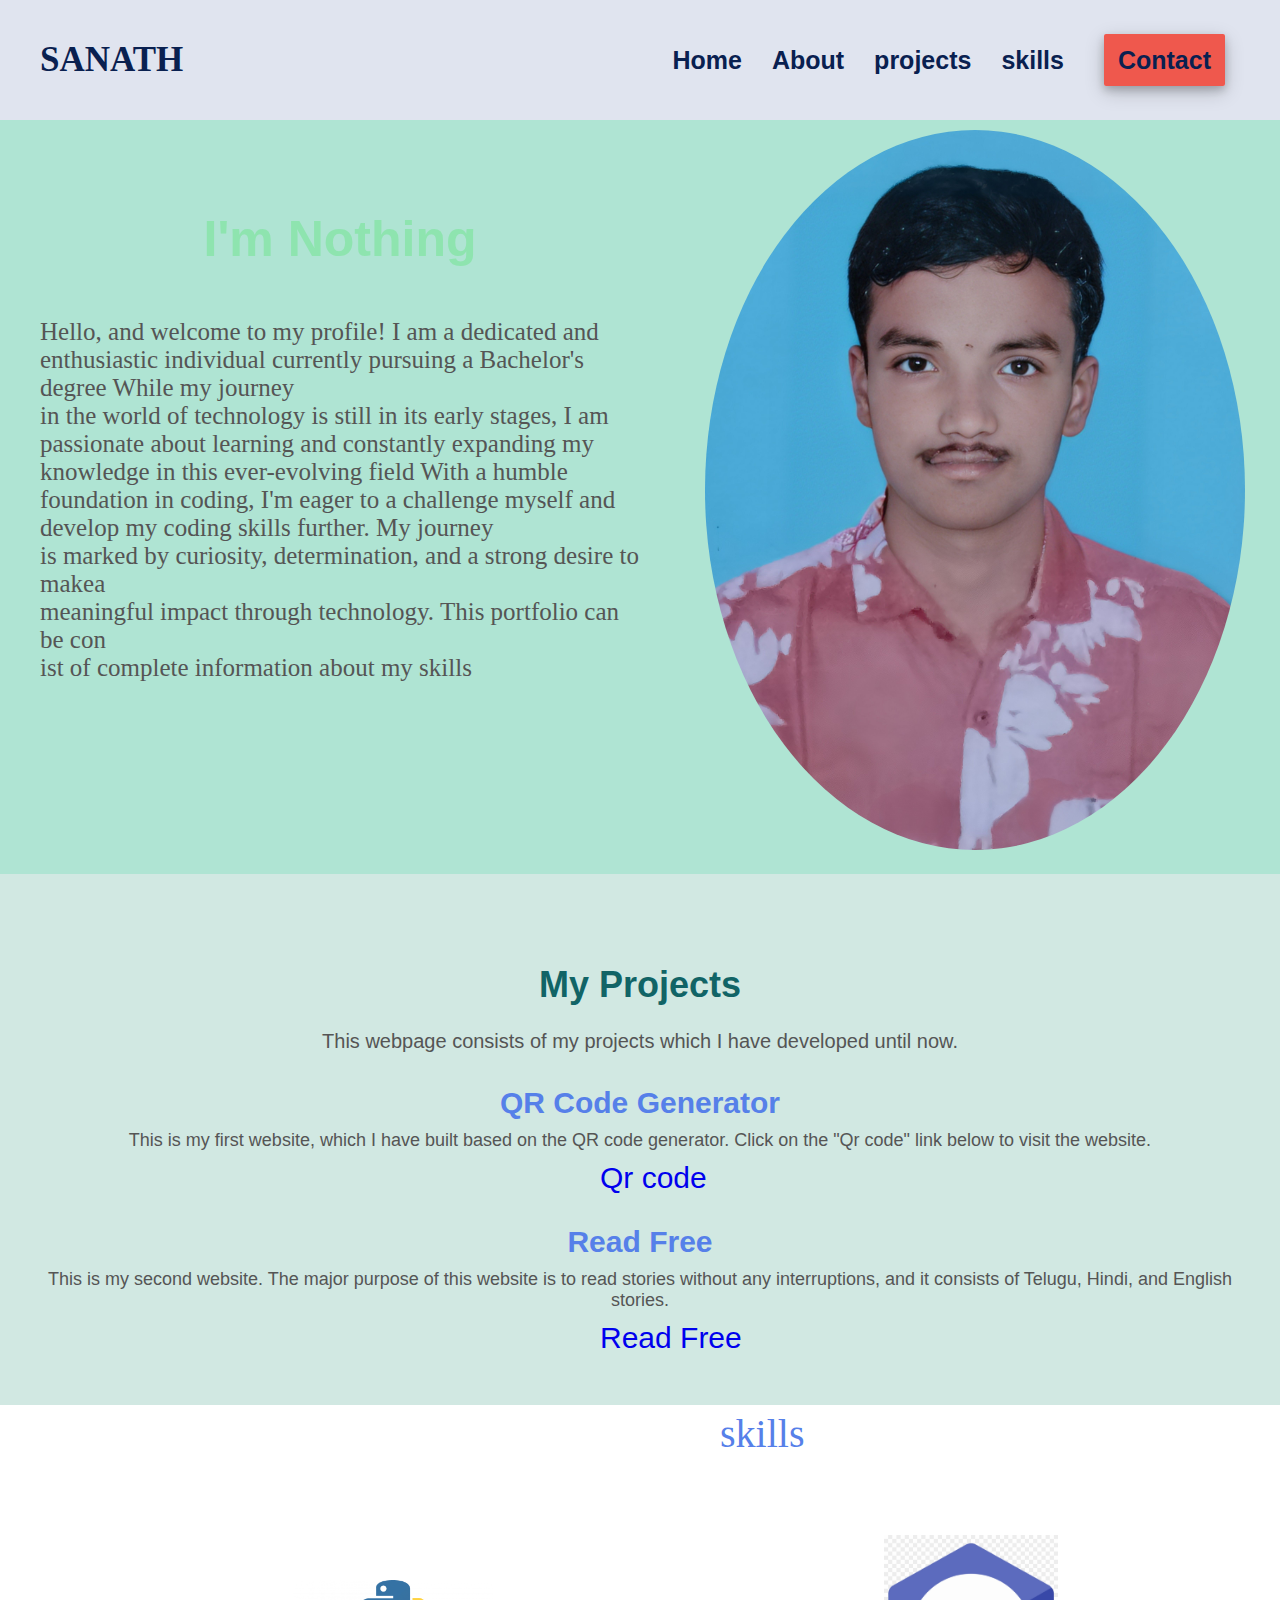
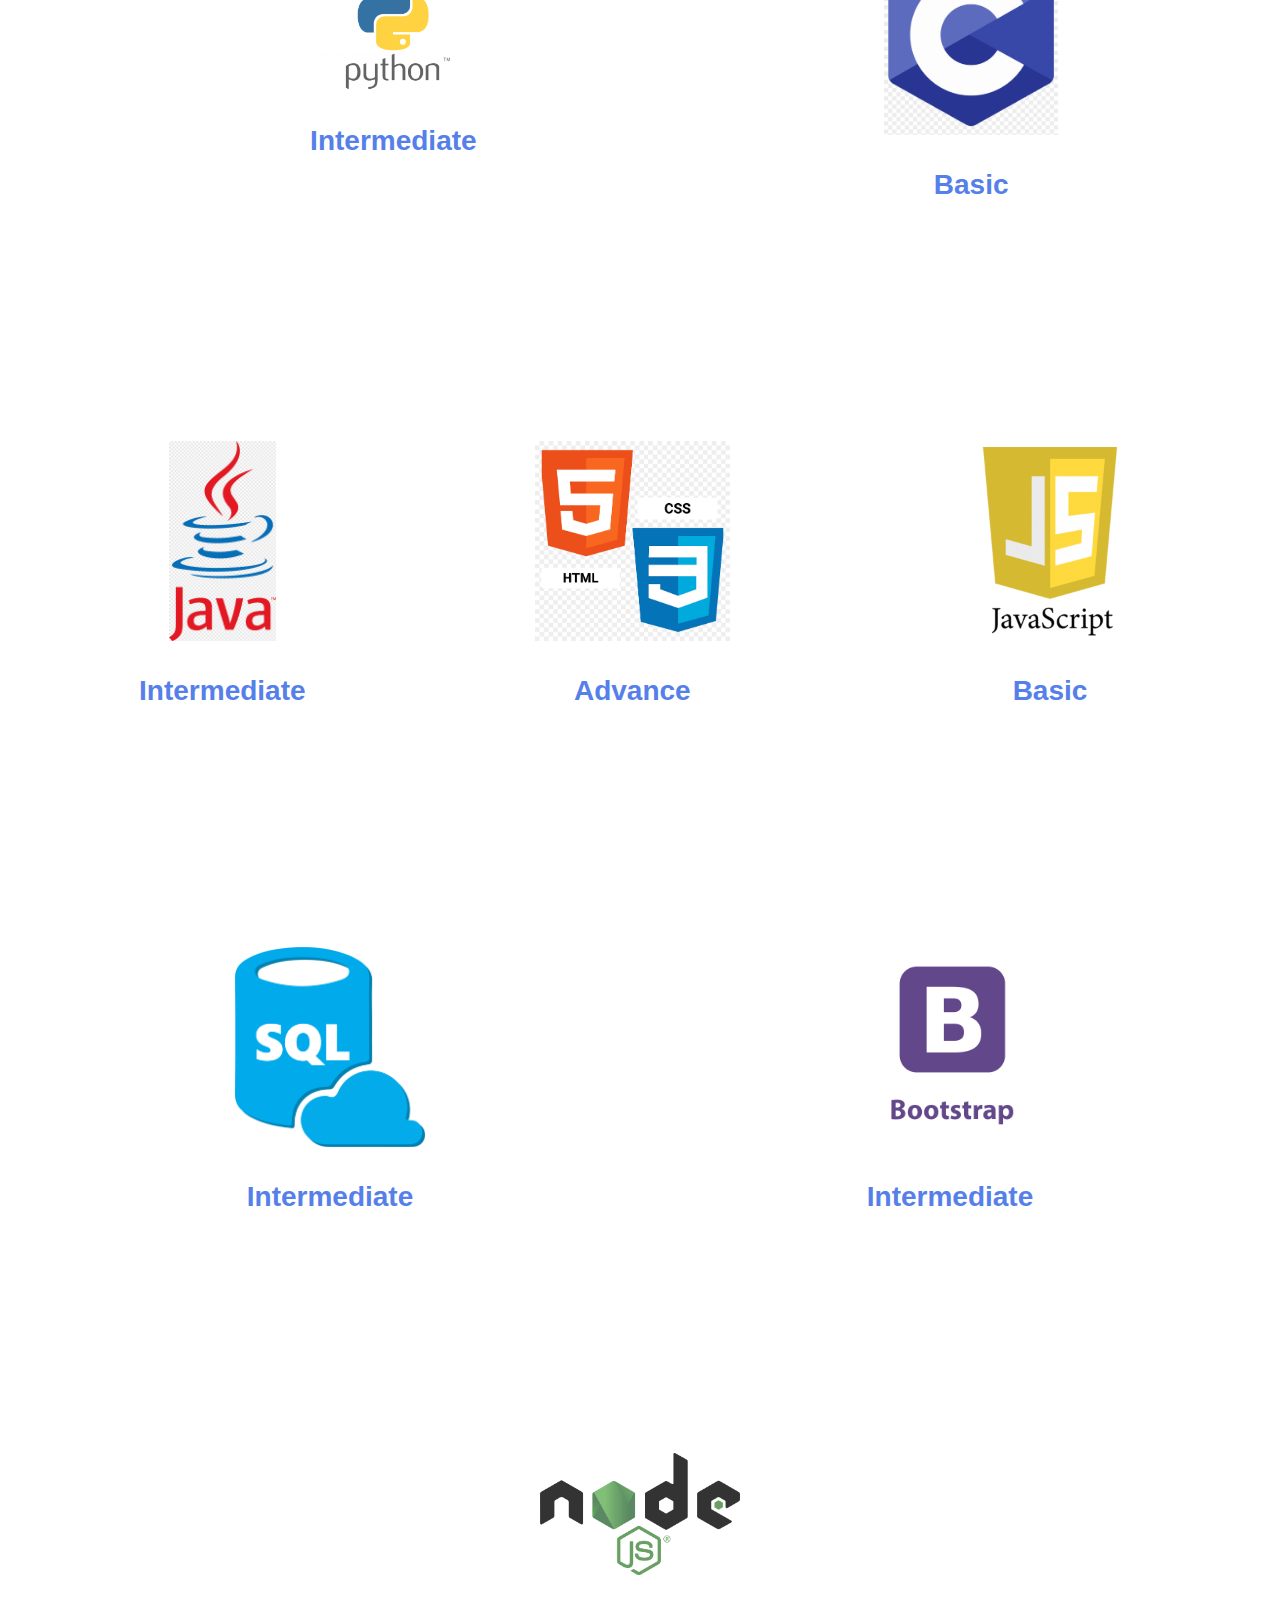
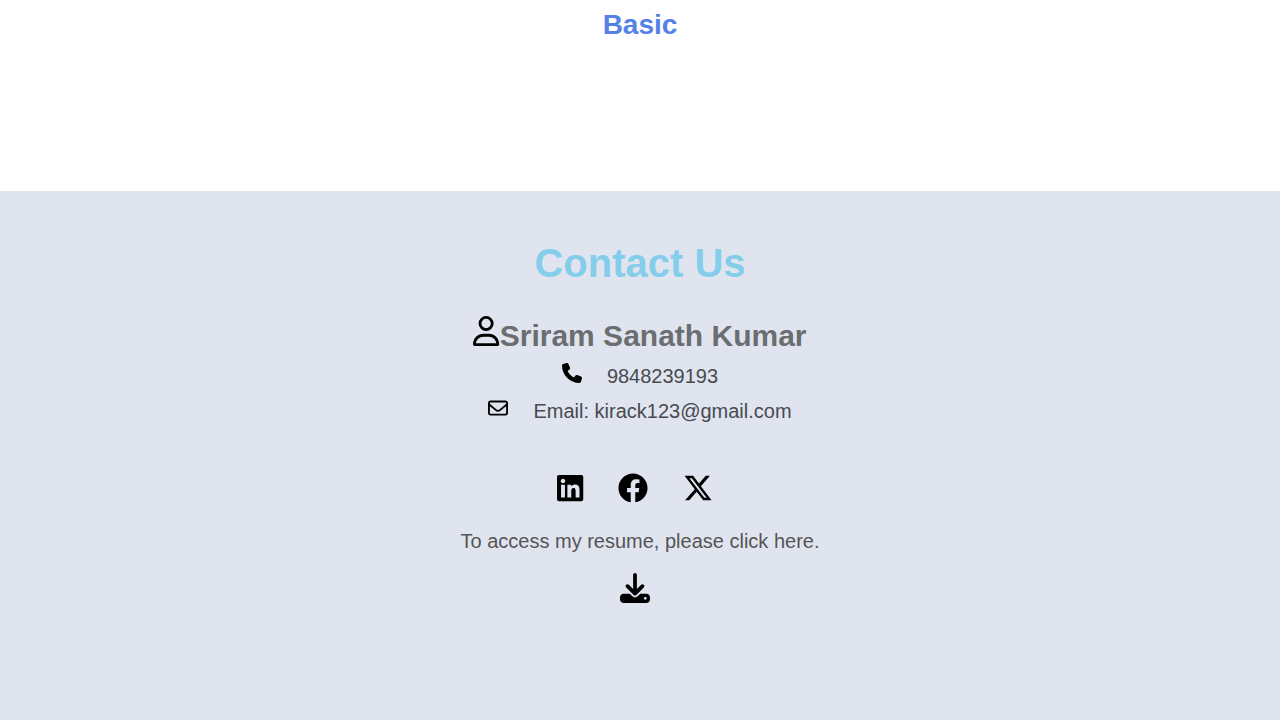
==== commit 335e8b5f: "mmmmmmmmmmmmmm" ====
--- a/index.html
+++ b/index.html
@@ -85,7 +85,7 @@
    <span class="ee">skills</span>
     
     <div class="skill-item">
-        <img class="skill-image" src="Python-Symbol-700x394.png" alt="Skill 1">
+        <img class="skill-image" src="Python-Symbol-700x394.png" alt="Skill 1" id="skill-image">
         <h2>Intermediate</h2>
     </div>
     <div class="skill-item">
@@ -123,10 +123,10 @@
     <div class="contact-container" id="contact">
       <h2>Contact Us</h2>
       <div class="contact-info">
-        <h3><svg xmlns="http://www.w3.org/2000/svg" height="1em" viewBox="0 0 448 512"><path d="M304 128a80 80 0 1 0 -160 0 80 80 0 1 0 160 0zM96 128a128 128 0 1 1 256 0A128 128 0 1 1 96 128zM49.3 464H398.7c-8.9-63.3-63.3-112-129-112H178.3c-65.7 0-120.1 48.7-129 112zM0 482.3C0 383.8 79.8 304 178.3 304h91.4C368.2 304 448 383.8 448 482.3c0 16.4-13.3 29.7-29.7 29.7H29.7C13.3 512 0 498.7 0 482.3z"/></svg><span class="sp">Sriram Sanath Kumar</span></h3>
+        <h3><svg xmlns="http://www.w3.org/2000/svg" height="1em" viewBox="0 0 448 512" class="ppq"><path d="M304 128a80 80 0 1 0 -160 0 80 80 0 1 0 160 0zM96 128a128 128 0 1 1 256 0A128 128 0 1 1 96 128zM49.3 464H398.7c-8.9-63.3-63.3-112-129-112H178.3c-65.7 0-120.1 48.7-129 112zM0 482.3C0 383.8 79.8 304 178.3 304h91.4C368.2 304 448 383.8 448 482.3c0 16.4-13.3 29.7-29.7 29.7H29.7C13.3 512 0 498.7 0 482.3z"/></svg><span class="sp1">Sriram Sanath Kumar</span></h3>
         
         <p><svg xmlns="http://www.w3.org/2000/svg" height="1em" viewBox="0 0 512 512"><!--! Font Awesome Free 6.4.2 by @fontawesome - https://fontawesome.com License - https://fontawesome.com/license (Commercial License) Copyright 2023 Fonticons, Inc. --><path d="M164.9 24.6c-7.7-18.6-28-28.5-47.4-23.2l-88 24C12.1 30.2 0 46 0 64C0 311.4 200.6 512 448 512c18 0 33.8-12.1 38.6-29.5l24-88c5.3-19.4-4.6-39.7-23.2-47.4l-96-40c-16.3-6.8-35.2-2.1-46.3 11.6L304.7 368C234.3 334.7 177.3 277.7 144 207.3L193.3 167c13.7-11.2 18.4-30 11.6-46.3l-40-96z"/></svg><span class="sp">9848239193</span></p>
-        <p><svg xmlns="http://www.w3.org/2000/svg" height="1em" viewBox="0 0 512 512"><!--! Font Awesome Free 6.4.2 by @fontawesome - https://fontawesome.com License - https://fontawesome.com/license (Commercial License) Copyright 2023 Fonticons, Inc. --><path d="M64 112c-8.8 0-16 7.2-16 16v22.1L220.5 291.7c20.7 17 50.4 17 71.1 0L464 150.1V128c0-8.8-7.2-16-16-16H64zM48 212.2V384c0 8.8 7.2 16 16 16H448c8.8 0 16-7.2 16-16V212.2L322 328.8c-38.4 31.5-93.7 31.5-132 0L48 212.2zM0 128C0 92.7 28.7 64 64 64H448c35.3 0 64 28.7 64 64V384c0 35.3-28.7 64-64 64H64c-35.3 0-64-28.7-64-64V128z"/></svg><span class="sp">Email: kirack123@gmail.com</span></p>
+        <p><svg xmlns="http://www.w3.org/2000/svg" height="1em" viewBox="0 0 512 512"><!--! Font Awesome Free 6.4.2 by @fontawesome - https://fontawesome.com License - https://fontawesome.com/license (Commercial License) Copyright 2023 Fonticons, Inc. --><path d="M64 112c-8.8 0-16 7.2-16 16v22.1L220.5 291.7c20.7 17 50.4 17 71.1 0L464 150.1V128c0-8.8-7.2-16-16-16H64zM48 212.2V384c0 8.8 7.2 16 16 16H448c8.8 0 16-7.2 16-16V212.2L322 328.8c-38.4 31.5-93.7 31.5-132 0L48 212.2zM0 128C0 92.7 28.7 64 64 64H448c35.3 0 64 28.7 64 64V384c0 35.3-28.7 64-64 64H64c-35.3 0-64-28.7-64-64V128z"/></svg><span class="sp" id="sp1">Email: kirack123@gmail.com</span></p>
         <div class="social-media">
           <a href=""><svg xmlns="http://www.w3.org/2000/svg" height="1em" viewBox="0 0 448 512"><path d="M416 32H31.9C14.3 32 0 46.5 0 64.3v383.4C0 465.5 14.3 480 31.9 480H416c17.6 0 32-14.5 32-32.3V64.3c0-17.8-14.4-32.3-32-32.3zM135.4 416H69V202.2h66.5V416zm-33.2-243c-21.3 0-38.5-17.3-38.5-38.5S80.9 96 102.2 96c21.2 0 38.5 17.3 38.5 38.5 0 21.3-17.2 38.5-38.5 38.5zm282.1 243h-66.4V312c0-24.8-.5-56.7-34.5-56.7-34.6 0-39.9 27-39.9 54.9V416h-66.4V202.2h63.7v29.2h.9c8.9-16.8 30.6-34.5 62.9-34.5 67.2 0 79.7 44.3 79.7 101.9V416z"/></svg></a>
           <a href="#"><svg xmlns="http://www.w3.org/2000/svg" height="1em" viewBox="0 0 512 512"><path d="M504 256C504 119 393 8 256 8S8 119 8 256c0 123.78 90.69 226.38 209.25 245V327.69h-63V256h63v-54.64c0-62.15 37-96.48 93.67-96.48 27.14 0 55.52 4.84 55.52 4.84v61h-31.28c-30.8 0-40.41 19.12-40.41 38.73V256h68.78l-11 71.69h-57.78V501C413.31 482.38 504 379.78 504 256z"/></svg></a>
--- a/folio.css
+++ b/folio.css
@@ -221,7 +221,24 @@
         font-family: 'Times New Roman', Times, serif;
     }
 }
-
+@media screen and (max-width: 480px) {
+ .image img{
+     
+     margin-left: 10px;
+    margin-top: -30px;
+    max-width: 300px;
+ }
+ .h{
+    color: white;
+    font-size: 50px;
+    margin-right: -20px;
+    margin-top: 10px;
+    font-family: system-ui, -apple-system, BlinkMacSystemFont, 'Segoe UI', Roboto, Oxygen, Ubuntu, Cantarell, 'Open Sans', 'Helvetica Neue', sans-serif;
+ }
+ .srk{
+    color: black;
+ }
+}
 /* Add more responsive styles as needed */
 .about-container {
    
@@ -354,7 +371,9 @@
 
 @media screen and (max-width: 480px) {
     .num {
-        font-size: 20px;
+        font-size: 40px;
+        margin-top: 40px;
+        font-family: 'Times New Roman', Times, serif;
     }
 
     .h1 {
@@ -469,6 +488,20 @@
                 flex-basis: calc(100% - 20px);
             }
         }
+        @media screen and (max-width: 480px){
+             
+             .ee{
+                display: block;
+               transform: translateX(90px);
+               transform: translateY(280px);
+               font-size: 50px;
+               
+               
+             }
+             #skill-image{
+                margin-top: 80px;
+             }
+        }
 /* contact section  */
 footer {
     background-color:#e0e4ef;
@@ -537,4 +570,16 @@
   .sp{
     margin-left: 25px;
     
+  }
+  @media screen and (max-width:380px){
+    .sp1{
+        font-size: 25px;
+        font-family: sans-serif;
+        font-weight: bold;
+    }
+    #sp1{
+        margin-left: 8px;
+        margin-bottom: 40px;
+        
+    }
   }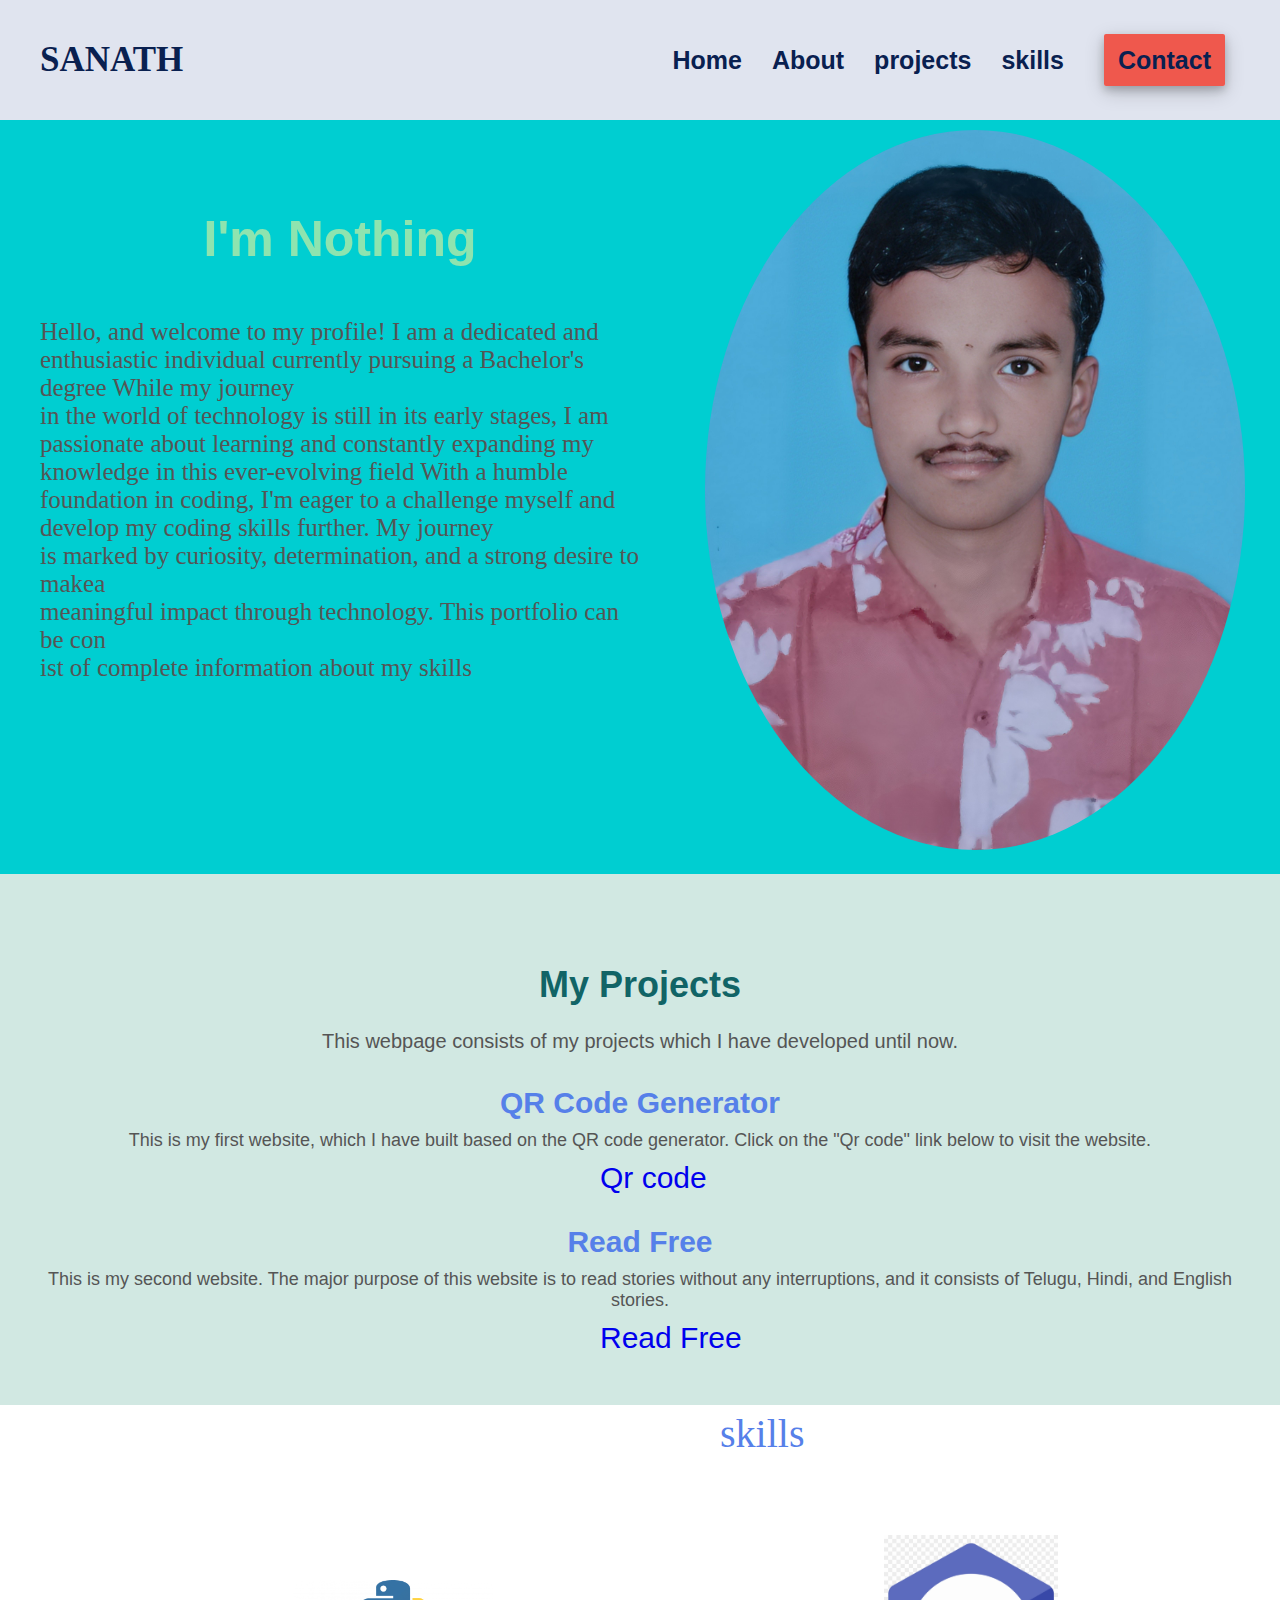
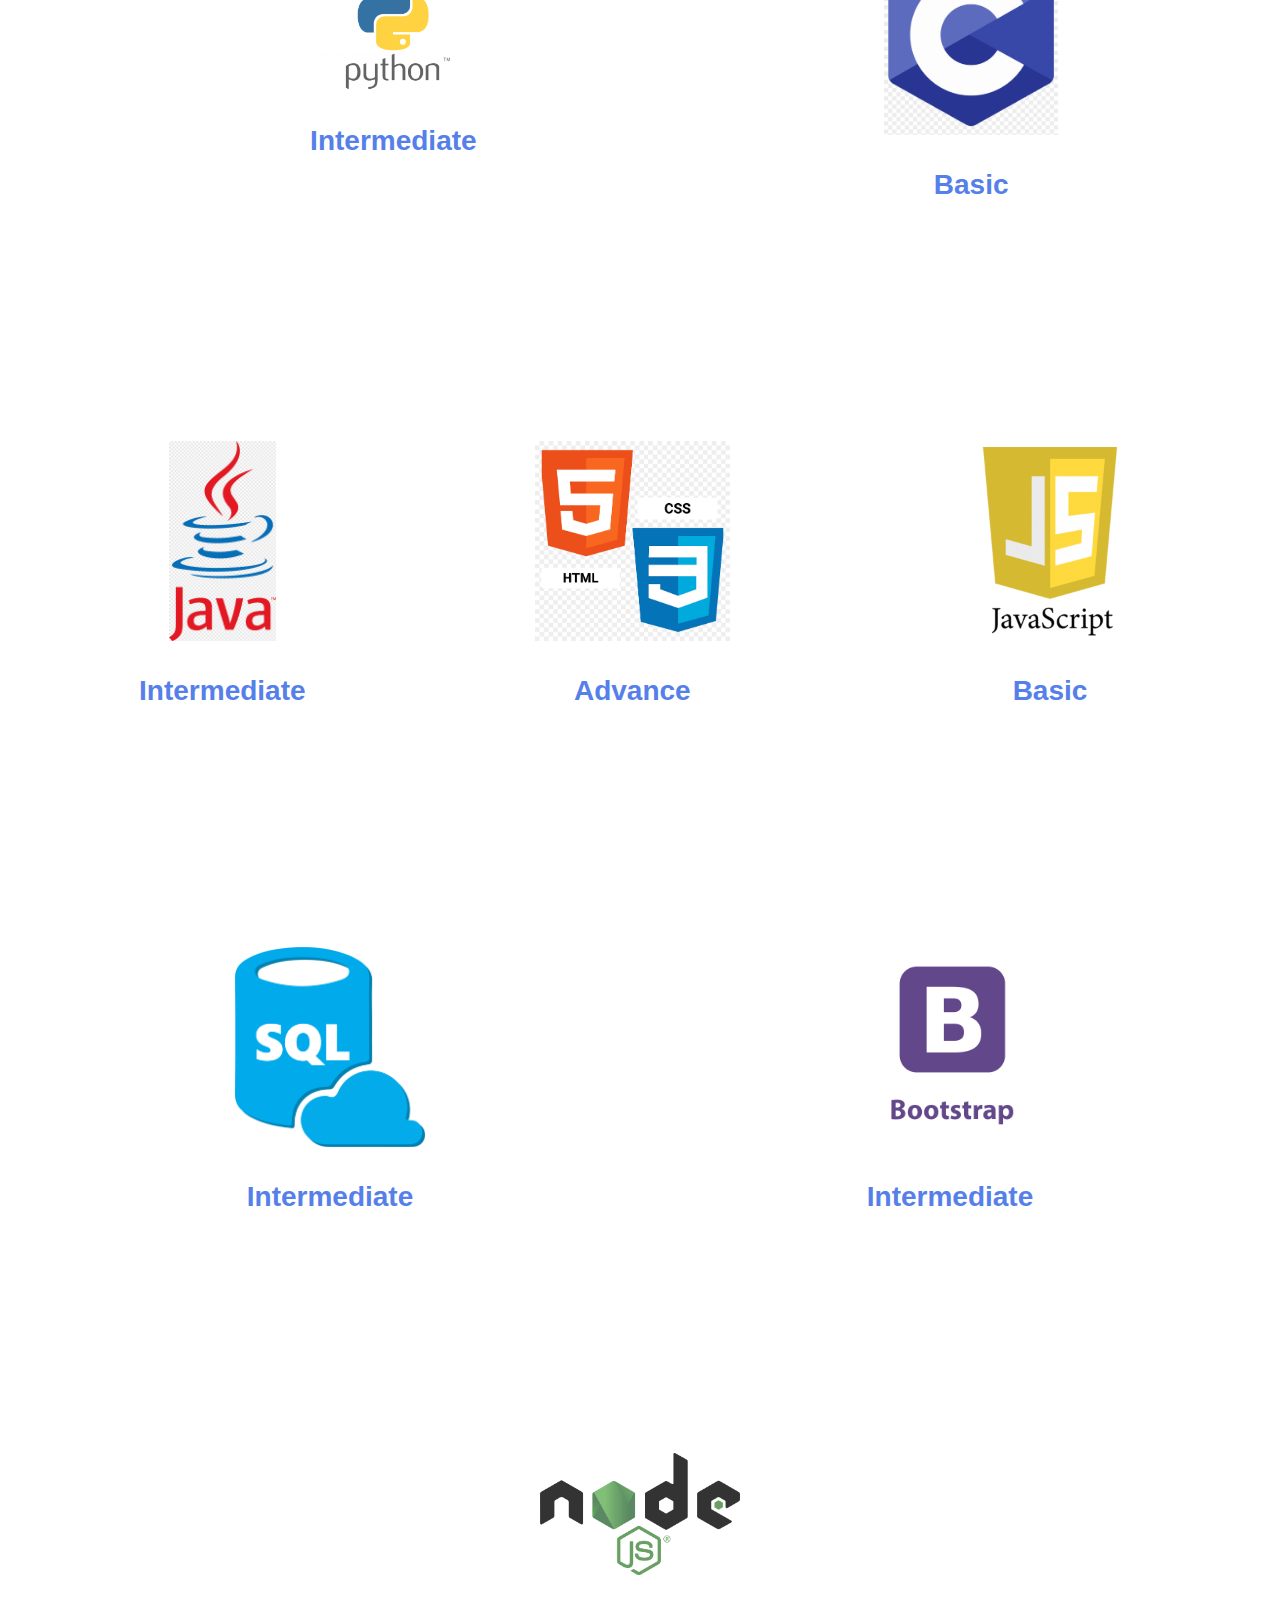
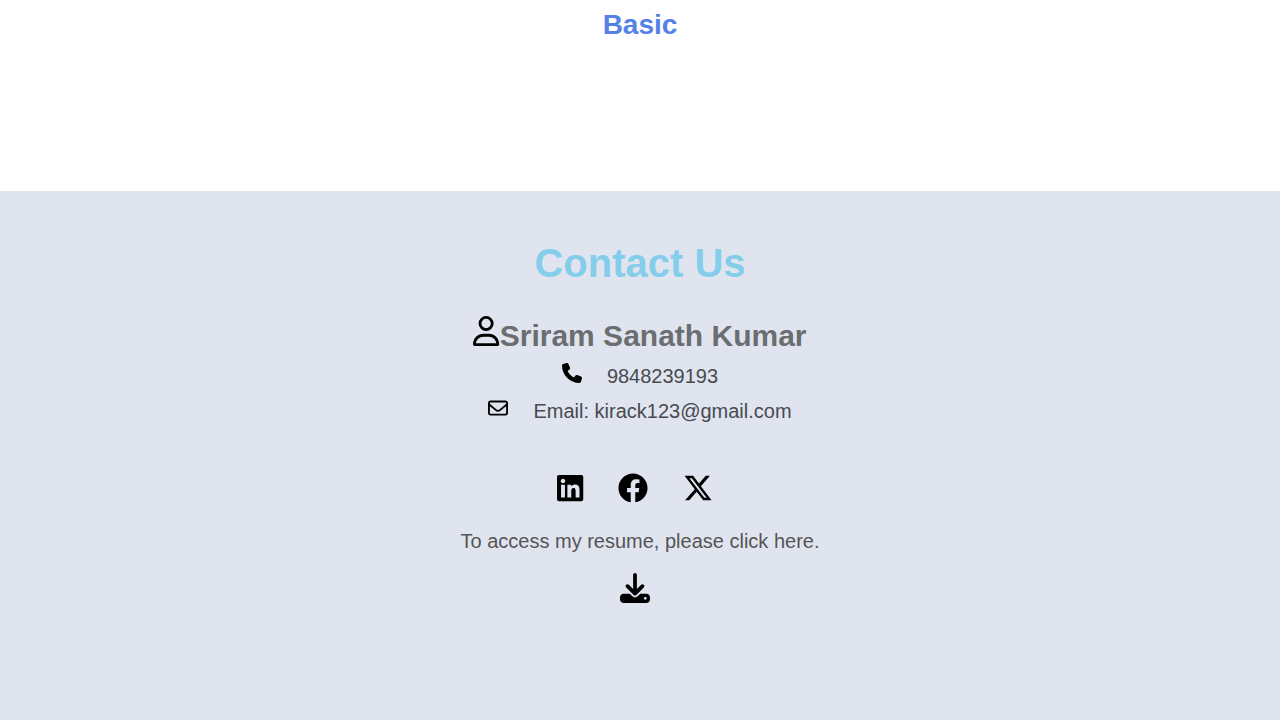
==== commit b6837a2e: "beee" ====
--- a/index.html
+++ b/index.html
@@ -128,9 +128,9 @@
         <p><svg xmlns="http://www.w3.org/2000/svg" height="1em" viewBox="0 0 512 512"><!--! Font Awesome Free 6.4.2 by @fontawesome - https://fontawesome.com License - https://fontawesome.com/license (Commercial License) Copyright 2023 Fonticons, Inc. --><path d="M164.9 24.6c-7.7-18.6-28-28.5-47.4-23.2l-88 24C12.1 30.2 0 46 0 64C0 311.4 200.6 512 448 512c18 0 33.8-12.1 38.6-29.5l24-88c5.3-19.4-4.6-39.7-23.2-47.4l-96-40c-16.3-6.8-35.2-2.1-46.3 11.6L304.7 368C234.3 334.7 177.3 277.7 144 207.3L193.3 167c13.7-11.2 18.4-30 11.6-46.3l-40-96z"/></svg><span class="sp">9848239193</span></p>
         <p><svg xmlns="http://www.w3.org/2000/svg" height="1em" viewBox="0 0 512 512"><!--! Font Awesome Free 6.4.2 by @fontawesome - https://fontawesome.com License - https://fontawesome.com/license (Commercial License) Copyright 2023 Fonticons, Inc. --><path d="M64 112c-8.8 0-16 7.2-16 16v22.1L220.5 291.7c20.7 17 50.4 17 71.1 0L464 150.1V128c0-8.8-7.2-16-16-16H64zM48 212.2V384c0 8.8 7.2 16 16 16H448c8.8 0 16-7.2 16-16V212.2L322 328.8c-38.4 31.5-93.7 31.5-132 0L48 212.2zM0 128C0 92.7 28.7 64 64 64H448c35.3 0 64 28.7 64 64V384c0 35.3-28.7 64-64 64H64c-35.3 0-64-28.7-64-64V128z"/></svg><span class="sp" id="sp1">Email: kirack123@gmail.com</span></p>
         <div class="social-media">
-          <a href=""><svg xmlns="http://www.w3.org/2000/svg" height="1em" viewBox="0 0 448 512"><path d="M416 32H31.9C14.3 32 0 46.5 0 64.3v383.4C0 465.5 14.3 480 31.9 480H416c17.6 0 32-14.5 32-32.3V64.3c0-17.8-14.4-32.3-32-32.3zM135.4 416H69V202.2h66.5V416zm-33.2-243c-21.3 0-38.5-17.3-38.5-38.5S80.9 96 102.2 96c21.2 0 38.5 17.3 38.5 38.5 0 21.3-17.2 38.5-38.5 38.5zm282.1 243h-66.4V312c0-24.8-.5-56.7-34.5-56.7-34.6 0-39.9 27-39.9 54.9V416h-66.4V202.2h63.7v29.2h.9c8.9-16.8 30.6-34.5 62.9-34.5 67.2 0 79.7 44.3 79.7 101.9V416z"/></svg></a>
+          <a href="https://www.linkedin.com/in/sanath-sriram-5081a5228/"><svg xmlns="http://www.w3.org/2000/svg" height="1em" viewBox="0 0 448 512"><path d="M416 32H31.9C14.3 32 0 46.5 0 64.3v383.4C0 465.5 14.3 480 31.9 480H416c17.6 0 32-14.5 32-32.3V64.3c0-17.8-14.4-32.3-32-32.3zM135.4 416H69V202.2h66.5V416zm-33.2-243c-21.3 0-38.5-17.3-38.5-38.5S80.9 96 102.2 96c21.2 0 38.5 17.3 38.5 38.5 0 21.3-17.2 38.5-38.5 38.5zm282.1 243h-66.4V312c0-24.8-.5-56.7-34.5-56.7-34.6 0-39.9 27-39.9 54.9V416h-66.4V202.2h63.7v29.2h.9c8.9-16.8 30.6-34.5 62.9-34.5 67.2 0 79.7 44.3 79.7 101.9V416z"/></svg></a>
           <a href="#"><svg xmlns="http://www.w3.org/2000/svg" height="1em" viewBox="0 0 512 512"><path d="M504 256C504 119 393 8 256 8S8 119 8 256c0 123.78 90.69 226.38 209.25 245V327.69h-63V256h63v-54.64c0-62.15 37-96.48 93.67-96.48 27.14 0 55.52 4.84 55.52 4.84v61h-31.28c-30.8 0-40.41 19.12-40.41 38.73V256h68.78l-11 71.69h-57.78V501C413.31 482.38 504 379.78 504 256z"/></svg></a>
-          <a href="#" target="_blank"><svg xmlns="http://www.w3.org/2000/svg" height="1em" viewBox="0 0 512 512"><path d="M389.2 48h70.6L305.6 224.2 487 464H345L233.7 318.6 106.5 464H35.8L200.7 275.5 26.8 48H172.4L272.9 180.9 389.2 48zM364.4 421.8h39.1L151.1 88h-42L364.4 421.8z"/></svg></i></a>
+          <a href="https://twitter.com/SanathSriram" target="_blank"><svg xmlns="http://www.w3.org/2000/svg" height="1em" viewBox="0 0 512 512"><path d="M389.2 48h70.6L305.6 224.2 487 464H345L233.7 318.6 106.5 464H35.8L200.7 275.5 26.8 48H172.4L272.9 180.9 389.2 48zM364.4 421.8h39.1L151.1 88h-42L364.4 421.8z"/></svg></i></a>
           <p>To access my resume, please click here.</p>
           <a href="thumbnail (1).pdf" target="_blank"  class="sss"><svg xmlns="http://www.w3.org/2000/svg" height="1em" viewBox="0 0 512 512"><path d="M288 32c0-17.7-14.3-32-32-32s-32 14.3-32 32V274.7l-73.4-73.4c-12.5-12.5-32.8-12.5-45.3 0s-12.5 32.8 0 45.3l128 128c12.5 12.5 32.8 12.5 45.3 0l128-128c12.5-12.5 12.5-32.8 0-45.3s-32.8-12.5-45.3 0L288 274.7V32zM64 352c-35.3 0-64 28.7-64 64v32c0 35.3 28.7 64 64 64H448c35.3 0 64-28.7 64-64V416c0-35.3-28.7-64-64-64H346.5l-45.3 45.3c-25 25-65.5 25-90.5 0L165.5 352H64zm368 56a24 24 0 1 1 0 48 24 24 0 1 1 0-48z"/></svg></a>
         </div>
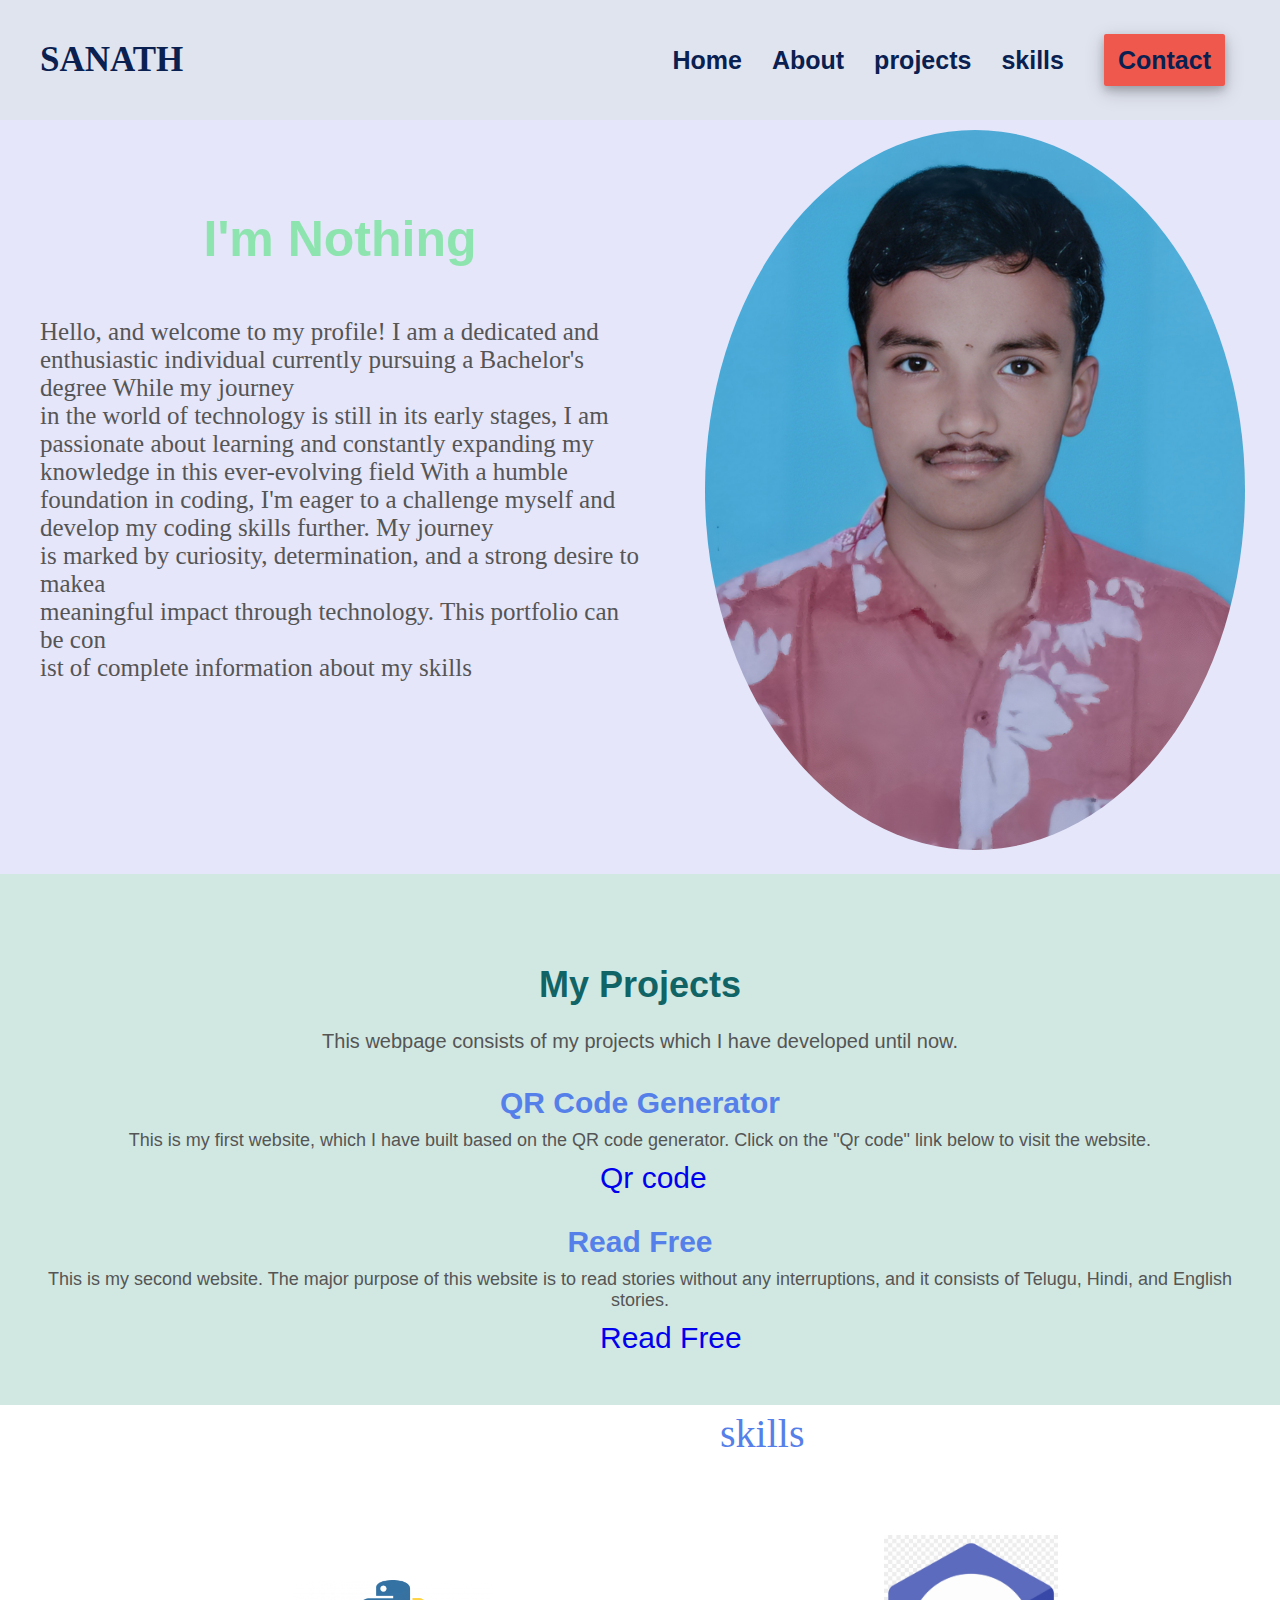
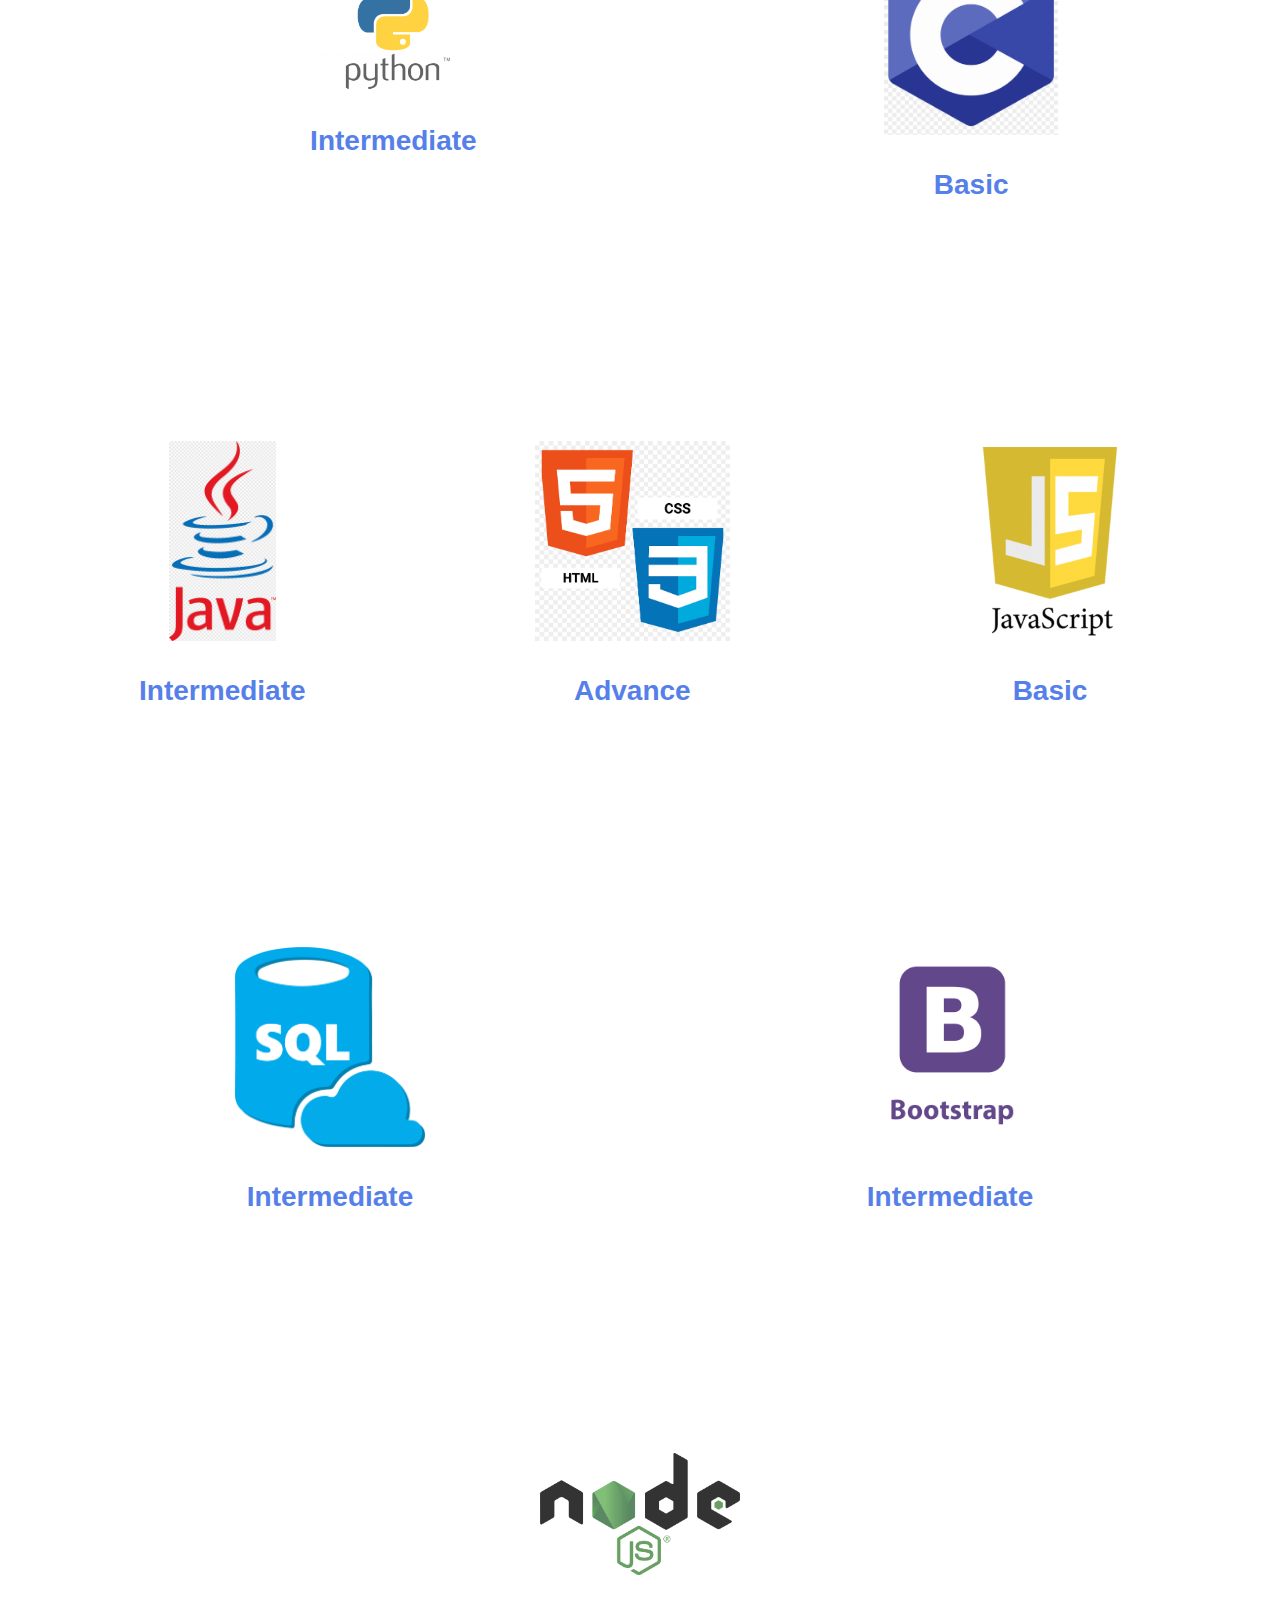
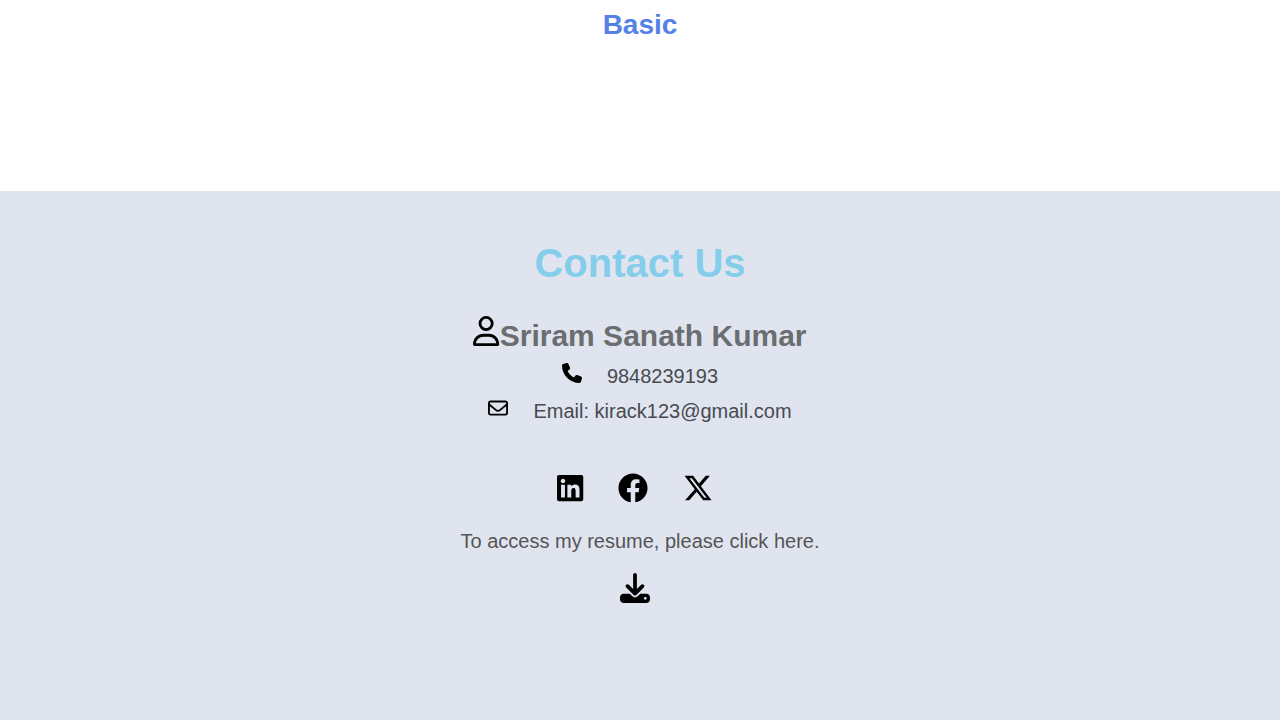
==== commit 7420d47c: "fffffff" ====
--- a/index.html
+++ b/index.html
@@ -5,8 +5,7 @@
     <meta name="viewport" content="width=device-width, initial-scale=1.0">
     <link href="https://fonts.googleapis.com/css2?family=Dosis:wght@800&display=swap" rel="stylesheet">
 <link rel="stylesheet" href="https://cdnjs.cloudflare.com/ajax/libs/font-awesome/5.15.3/css/all.min.css" integrity="sha512-...your-integrity-hash...=" crossorigin="anonymous" />
-<link rel="icon" type="image/x-icon" href="IMG_20230911_141631-removebg-preview.png" sizes="32x32">
-
+<link rel="icon" type="image/png" href="user-profile.png">
     <link rel="stylesheet" href="folio.css">
     <script src="scrript.js"></script>
     <title>Portfolio</title>
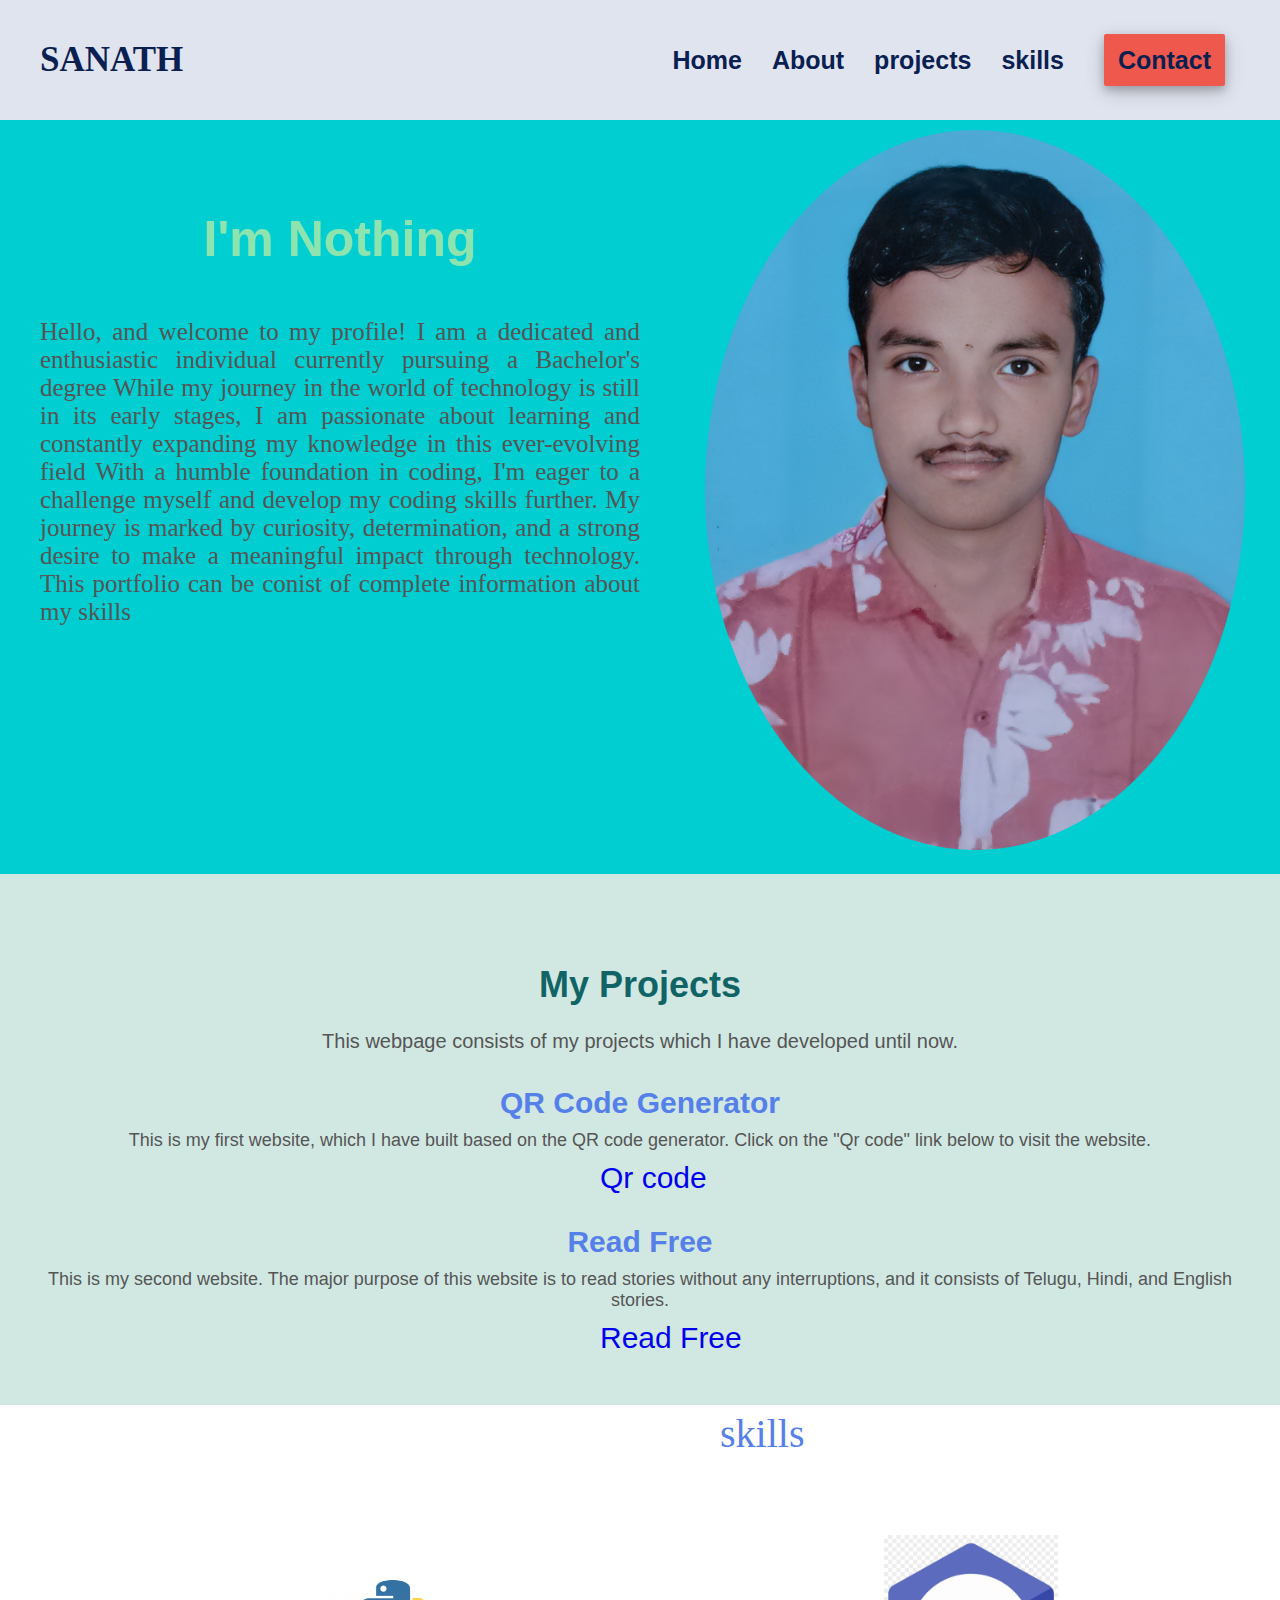
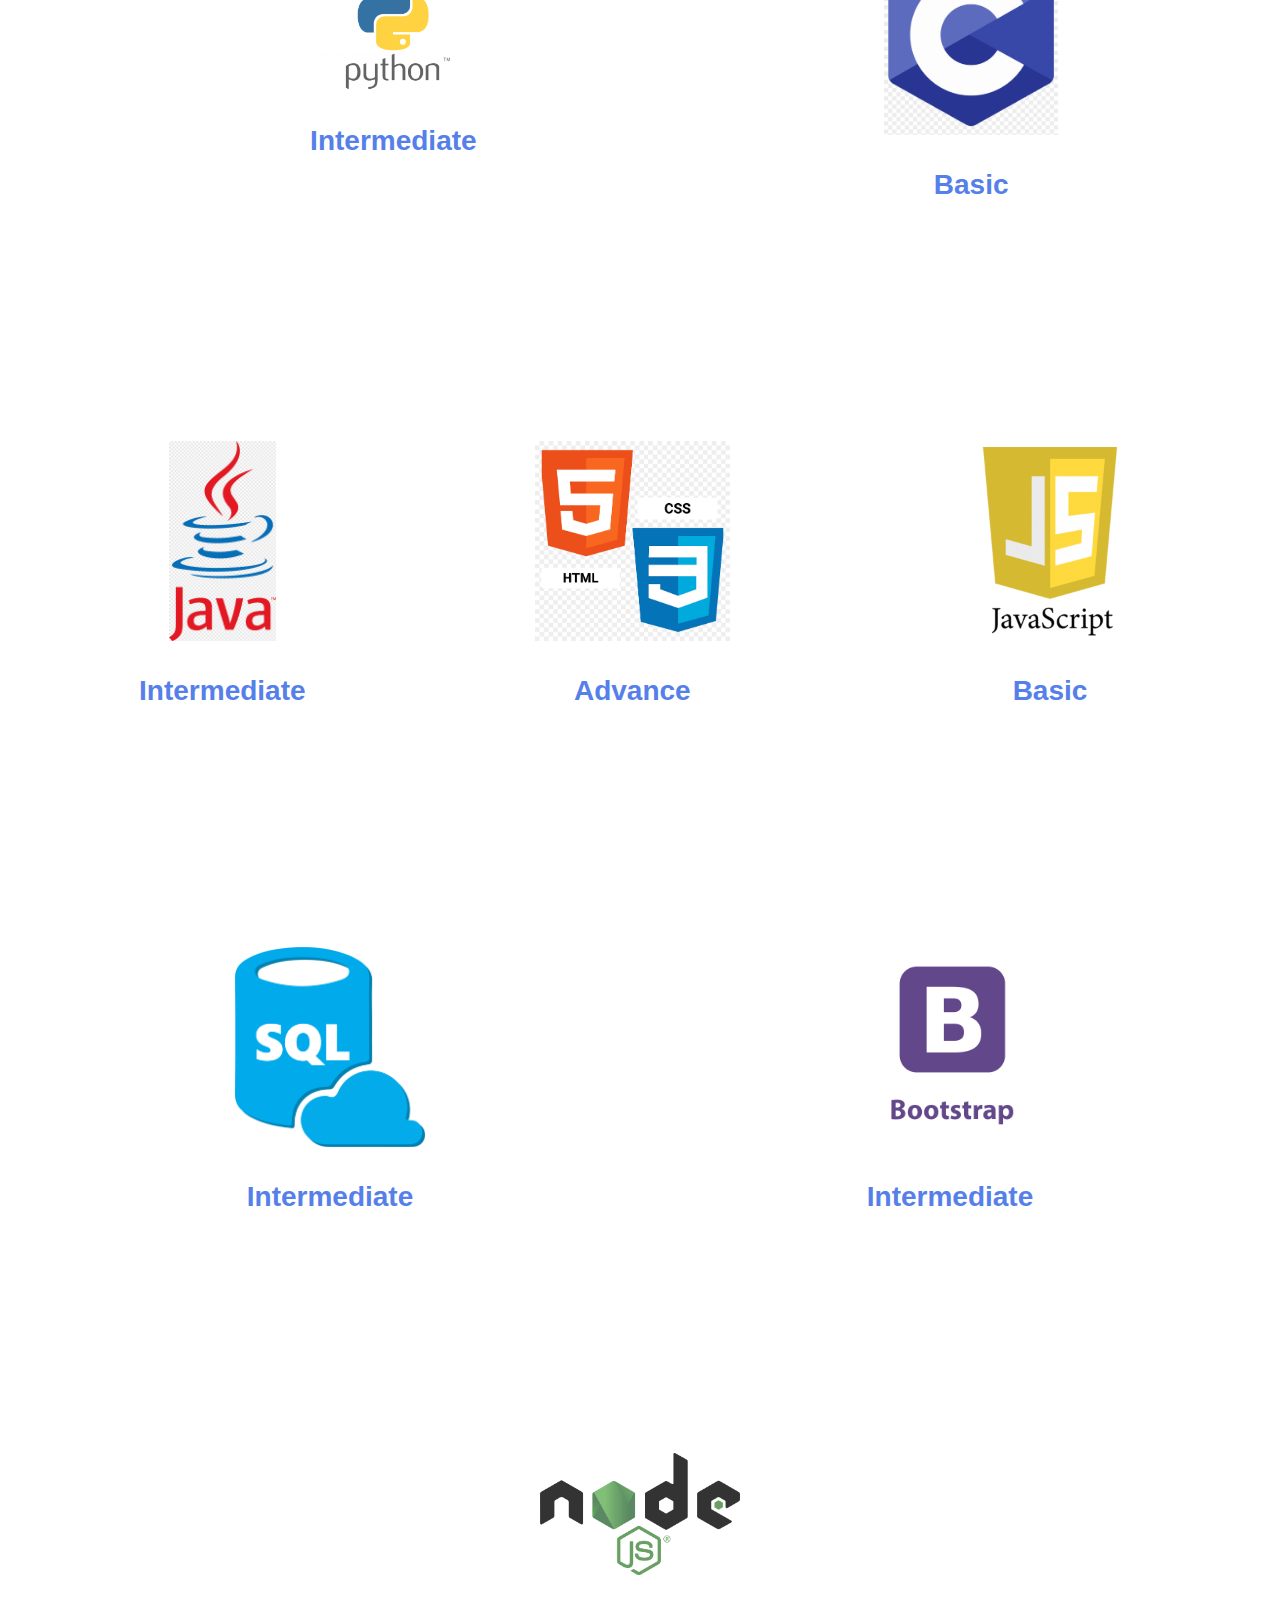
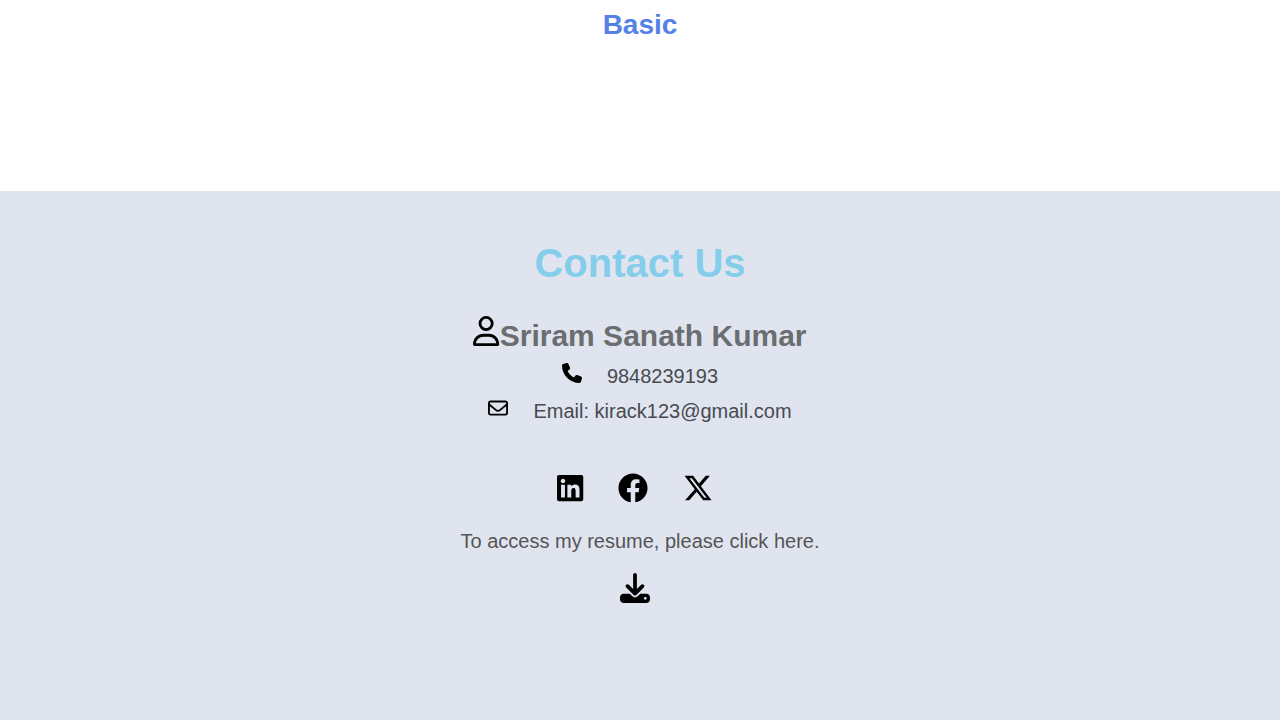
==== commit a5cff620: "lifuiwritfyrgf" ====
--- a/index.html
+++ b/index.html
@@ -35,9 +35,9 @@
     <div class="left1">
         <h1 class="h">I'm Nothing </h1>
         <p class="ssk">Hello, and welcome to my profile! I am a dedicated and enthusiastic individual currently pursuing a Bachelor's degree
-            While my journey <br> in the world of technology is still  in its early stages, I am passionate about learning and constantly expanding my knowledge in this ever-evolving field
-            With a humble foundation in coding, I'm eager to a challenge myself and develop my coding skills further. My journey <br> is marked by curiosity, determination, and  a strong desire to makea <br> meaningful impact through technology. 
-            This portfolio can be con<br>ist of complete information about my skills
+            While my journey in the world of technology is still  in its early stages, I am passionate about learning and constantly expanding my knowledge in this ever-evolving field
+            With a humble foundation in coding, I'm eager to a challenge myself and develop my coding skills further. My journey is marked by curiosity, determination, and  a strong desire to make a meaningful impact through technology. 
+            This portfolio can be conist of complete information about my skills
         </p>
         <p class="srk">This website can be consist of real and genuie information about the sanath kumar. Hi!
             every one I am currently pursuing my B.Tech second year in the stream of computer
--- a/folio.css
+++ b/folio.css
@@ -135,9 +135,11 @@
     line-height: -800px;
     font-family: 'Times New Roman', Times, serif;
     margin-top: 50px;
+    text-align: justify;
 }
 .srk{
     display: none;
+    text-align: justify;
 }
 .right {
     flex: 1;
